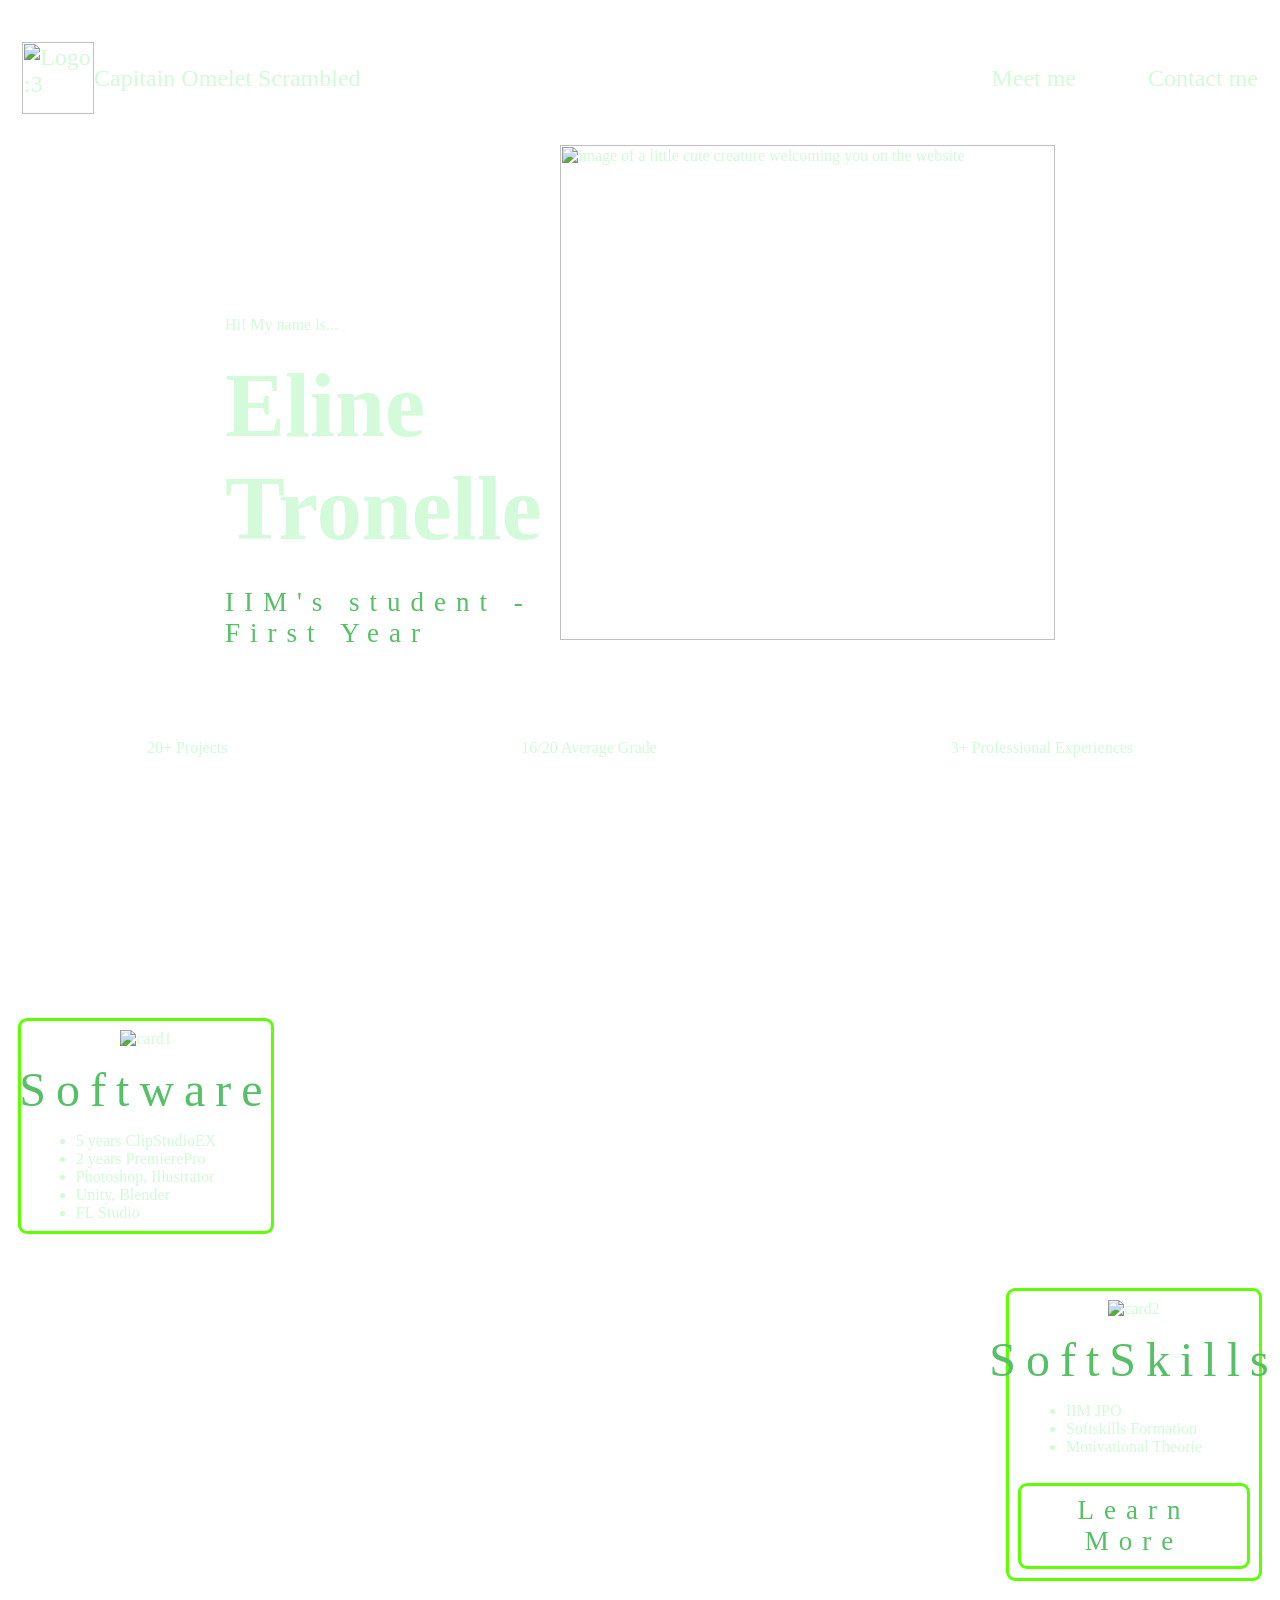
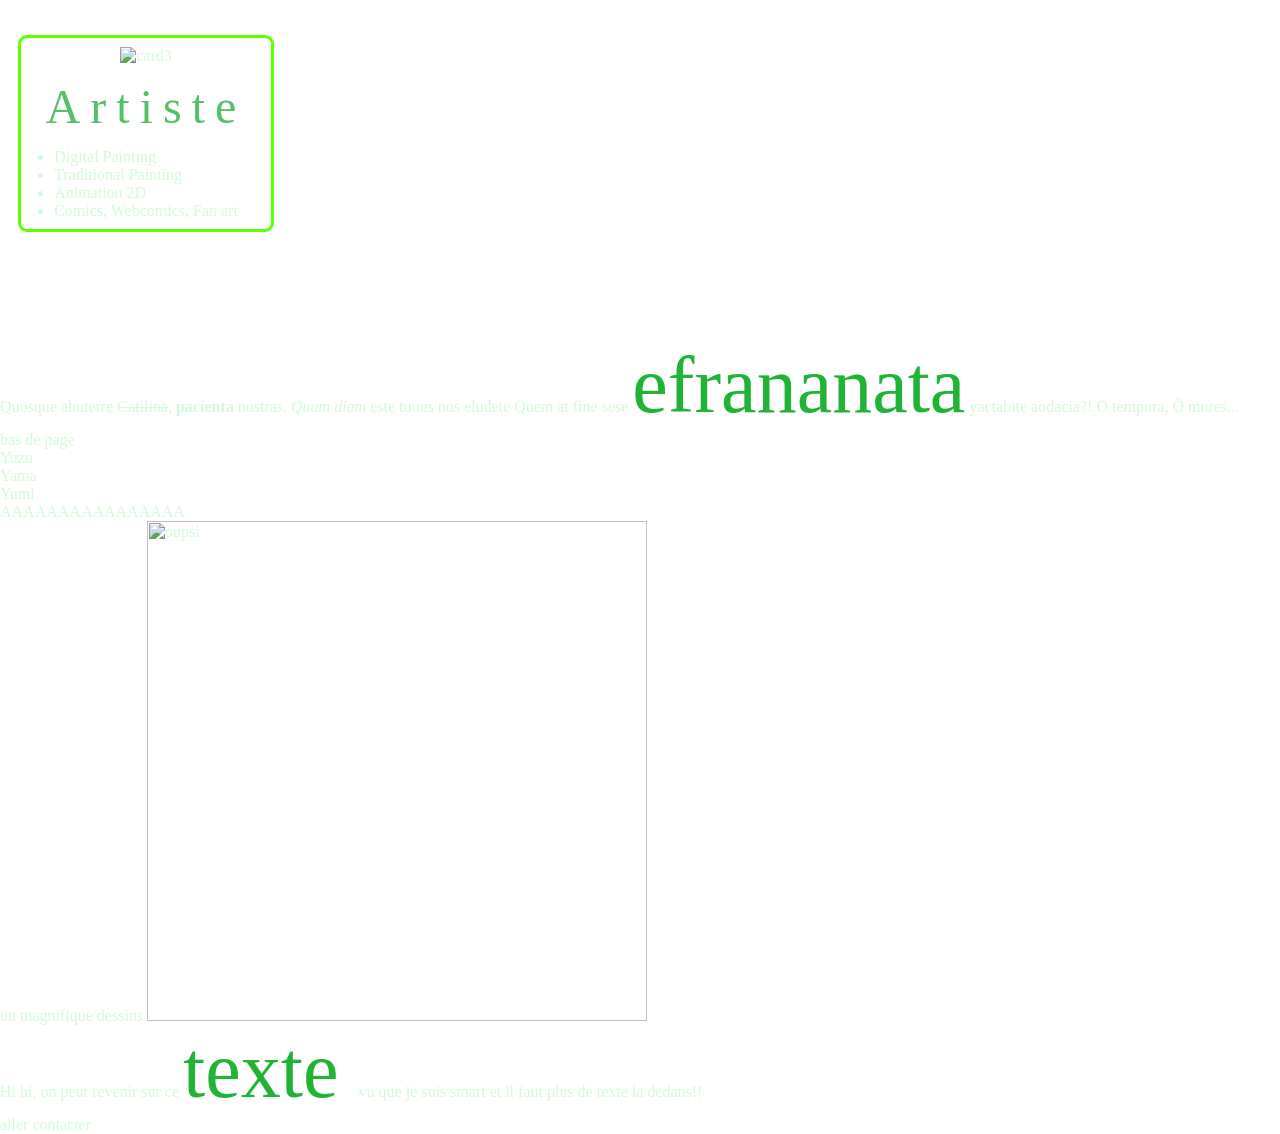
==== index.html @ b59a61ec "Add files via upload end of journey :D" ====
<!-- Site internet portfolio de moi, Scrambled Arle tronelle 
 Ester egg bonhomme!
 Hellow toi qui lit sa XDXDXDXDXD


mettre en commentaire des sligne!! shift + alt + a
-->
 
<html>
    <!DOCTYPE html>
    <html lang="en">
<!-- On ecrite les meta donné dans head! -->
    <head>   
        <meta charset="UTF-8">
        <meta name="viewport" content="width=device-width, initial-scale=1.0">
        <title>Meet me - Eline Tronelle's CV </title>
        <link rel="stylesheet" href="style.css">
        
    </head>


    <body>
        <header>

            <section class="haut-page">
                <div class="presentation">
                    <img id="logo-pitu"  src="image/yuzu-yupitu-face.png"  title="Presented by Yuzu" alt="Logo :3">
                    <p>Capitain Omelet Scrambled</p>
                </div>

                <nav class="navbar">
                    <a href="index.html"  class="rainbow">Meet me</a>
                    <a href="contact.html"  class="rainbow">Contact me</a>
                </nav>
            </section>

            <section class="milieux-page">
                <div class="maintitle">
                    <p>Hi! My name is...</p>
                    <h1>Eline <br>Tronelle</h1>
                    <p class="sous-titre espace">IIM's student - First Year</p>
                </div>
                
                <img id="presentation-yuzu" src="image/yuzu_uno.png" alt="image of a little cute creature welcoming you on the website">
            </section>

            <div class="subtitle">
                <p class="rainbow">20+ Projects</p>
                <p class="rainbow">16/20 Average Grade</p>
                <p class="rainbow">3+ Professional Experiences</p>
            </div>


        </header>


        <section class="cards-container">

            <div class="card rainbow-border border-green background-white" id="card1">
                <img class="logo"  src="image/yuzu_dos.png" alt="card1">
                <p class="sous-titre-card espace">Software</p>
                <ul>
                    <li>5 years ClipStudioEX</li>
                    <li>2 years PremierePro</li>
                    <li>Photoshop, Illustrator</li>
                    <li>Unity, Blender</li>
                    <li>FL Studio</li>
                </ul>
            </div>

            <div class="card rainbow-border border-green background-white" id="card2">
                <img class="logo"  src="image/yuzu_cuatro.png" alt="card2">
                <p class="sous-titre-card espace">SoftSkills</p>
                <ul>
                    <li>IIM JPO</li>
                    <li>Softskills Formation</li>
                    <li>Motivational Theorie</li>
                </ul>
                <button class="sous-titre espace border-green butn-learn"> 
                    Learn More 
                </button>
            </div>

            <div class="card rainbow-border border-green background-white" id="card3">
                <img class="logo"  src="image/yuzu_tres.png" alt="card3">
                <p class="sous-titre-card espace">Artiste</p>
                <ul>
                    <li>Digital Painting</li>
                    <li>Traditional Painting</li>
                    <li>Animation 2D</li>
                    <li>Comics, Webcomics, Fan art</li>
                </ul>
            </div>

        </section>











            <p>
                Quosque abuterre <s>Catilina</s>, <strong>pacienta</strong> nostras. <em>Quam diam</em> este tuous nos eludete
                Quem at fine sese <span class="vert_text">efrananata</span> yactabite aodacia?! O tempora, Ô mores...
            </p>

            <a href="#texte"> bas de page</a>

            <ul>
                <li>Yuzu</li>
                <li>Yama</li>
                <li>Yumi</li>
            </ul>
        </div>

        <a href="https://www.youtube.com/@yuzu_uwu">AAAAAAAAAAAAAAAA</a>
        </br>
        <a href="https://www.youtube.com/watch?v=EFbRXy0DWAs" target="_blank">un magnifique dessins</a>


        <img src="image/yamongus.png" width="500" title="C MOI QUI L'AI FAIT!!" alt="oupsi">

        <p id="texte">
            Hi hi, on peut revenir sur ce <span class="vert_text"> texte </span> vu que je suis smart et il faut plus de texte la dedans!!
        </p>


        <a href="contact.html" target="_blank"> aller contacter</a>

    </body>

</html>
---- style.css ----
/* General balise  */
*{
    box-sizing: border-box;
    margin: 0;
    padding: 0;
    font-family: cursive ;
    color: rgb(211, 250, 217) ;
    transition: 0.2s;

}

form{
    display: flex;
    flex-direction: column;
    align-items: center;
    margin-bottom: 200px;
    gap : 1em;
}

li{
    text-decoration: none;
}

a{
    text-decoration: none;
}

h1{
    font-size: 10vh;
    text-align: left;
    margin-top: 20px;
}


body{
    background-image: url("image/background_galaxy.png") ;
    background-repeat : no-repeat;
    background-size: 100%;
}

button{
    background-color: transparent;
    padding: 1vh;
}

/* HTML Page */
    /* HEADER // PREMIERE PARTIE */

header{
    height:  100vh;
    /* filter: grayscale(100%); */
}

.haut-page {
    display: flex;
    align-items: center ;
    justify-content: space-between;
    padding-top: 20px;
    font-size: 24px;
    margin : 10px;
    

}

.presentation{
    position: inherit;
    display: flex;
    align-items: center;
    left: 20px ;
    padding: 0.5em;
}

.navbar{
    display: flex;
    right: 0;
    padding: 0.5em;
    gap: 3em;
}    

#logo-pitu{
    width: 8vh;
}

.milieux-page{
    display: flex;
    align-items: center;
    justify-content: space-between;

}

.maintitle{
    margin-top: 20vh;
    margin-left: 25vh;
}

.subtitle{
    display: flex;
    justify-content: space-around;
    margin-top: 10vh;

}


#presentation-yuzu{
    width: 55vh;
    margin-right: 25vh;
    animation: zoomInZoomOut 6s infinite;   
}

.animationLinear{
    animation-timing-function : linear;
}

#presentation-yuzu:hover{
    transform: scale(1.1);
}

/*BODY // DEUXIEME PARTIE */

.card{
    margin : 2vh;
    padding: 1vh;
    width: 20%;
    display: flex;
    flex-direction: column ;
    align-items: center;
}

.cards-container{
    display: flex;
    flex-direction: column;
    margin-bottom: 10vh;
    margin-top: 10vh;
    gap: 2vh;
}

.sous-titre-card{
    margin-top: 0.3em;
    font-size: 3em;
    color: rgb(85, 192, 101);
    margin-bottom: 0.3em;
}

.logo{
    max-width: 100%;
    max-height: 100%;
    border: none;
    padding: none;
    margin: none;

}


#card1, #card3{
    position: left ;

}

#card2{
    align-self: flex-end;
}
/* CLASS GENERIQUE*/

.espace{
letter-spacing: 10px;

}

.sous-titre{
    margin-top: 1em;
    font-size: 3vh;
    color: rgb(85, 192, 101);
}

.background-white{
    background-color: rgba(255, 255, 255, 0.3);
}

.border-green{
    border: 3px solid rgb(94, 255, 0);
    border-radius : 1vh;
}

.text-blue p{
    color: brown;
}

.text-yellow{
    color: yellowgreen;
}


.vert_text{
    color: rgb(32, 179, 54);
    font-size: 80px;

}

/* on peut faire double class preciser le css en metan un point netrele nom des deux classe
avec un espace on dit ce qui est class text-blue, que les paragraphe. */




.error {
    font-size: 50px;
    color: red;
    
}

.invis {
    /*visibility: hidden;*/ /* peu pratique car il est considérer comme un object alors que pas visible */
    display: none;
}

/*ANIMATION BASIQUE*/

@keyframes wheelHueColor {
    from, to  { color: rgb(211, 250, 217); }
    1%       { color: hsl(324, 58%, 64%); }
    10%      { color: hsl(0, 57%, 61%); }
    20%      { color: hsl(36, 66%, 57%); }
    30%      { color: hsl(72, 44%, 57%); }
    40%      { color: hsl(108, 51%, 54%); }
    50%      { color: hsl(144, 53%, 51%); }
    60%      { color: hsl(180, 75%, 35%); }
    70%      { color: hsl(216, 58%, 57%); }
    80%      { color: hsl(252, 59%, 61%); }
    90%      { color: hsl(288, 54%, 58%); }
}

.rainbow:hover {
    transform: scale(1.2);
    animation: wheelHueColor 20s infinite;
}

@keyframes wheelHueColorBorder {
    from, to  { border-color: rgb(94, 255, 0); }
    5%       { border-color: hsl(324, 58%, 64%); }
    10%      { border-color: hsl(0, 57%, 61%); }
    20%      { border-color: hsl(36, 66%, 57%); }
    30%      { border-color: hsl(72, 44%, 57%); }
    40%      { border-color: hsl(108, 51%, 54%); }
    50%      { border-color: hsl(144, 53%, 51%); }
    60%      { border-color: hsl(180, 75%, 35%); }
    70%      { border-color: hsl(216, 58%, 57%); }
    80%      { border-color: hsl(252, 59%, 61%); }
    90%      { border-color: hsl(288, 54%, 58%); }
}

.rainbow-border:hover {
    transform: scale(1.1);
    animation: wheelHueColorBorder 20s infinite;
}

@keyframes moveDodge {
  0% { transform: translateX(0); }
  25% { transform: translateX(100px); }
  50% { transform: translateX(-100px); }
  100% { transform: translateX(0); }
}


@keyframes spinRoundRound {
  100% {
    transform: rotate(360deg);
  }
}

@keyframes zoomInZoomOut {
    0%{transform: scale(1) ;}
    50%{transform: scale(1.15);}
    100%{transform: scale(1) ;}
}
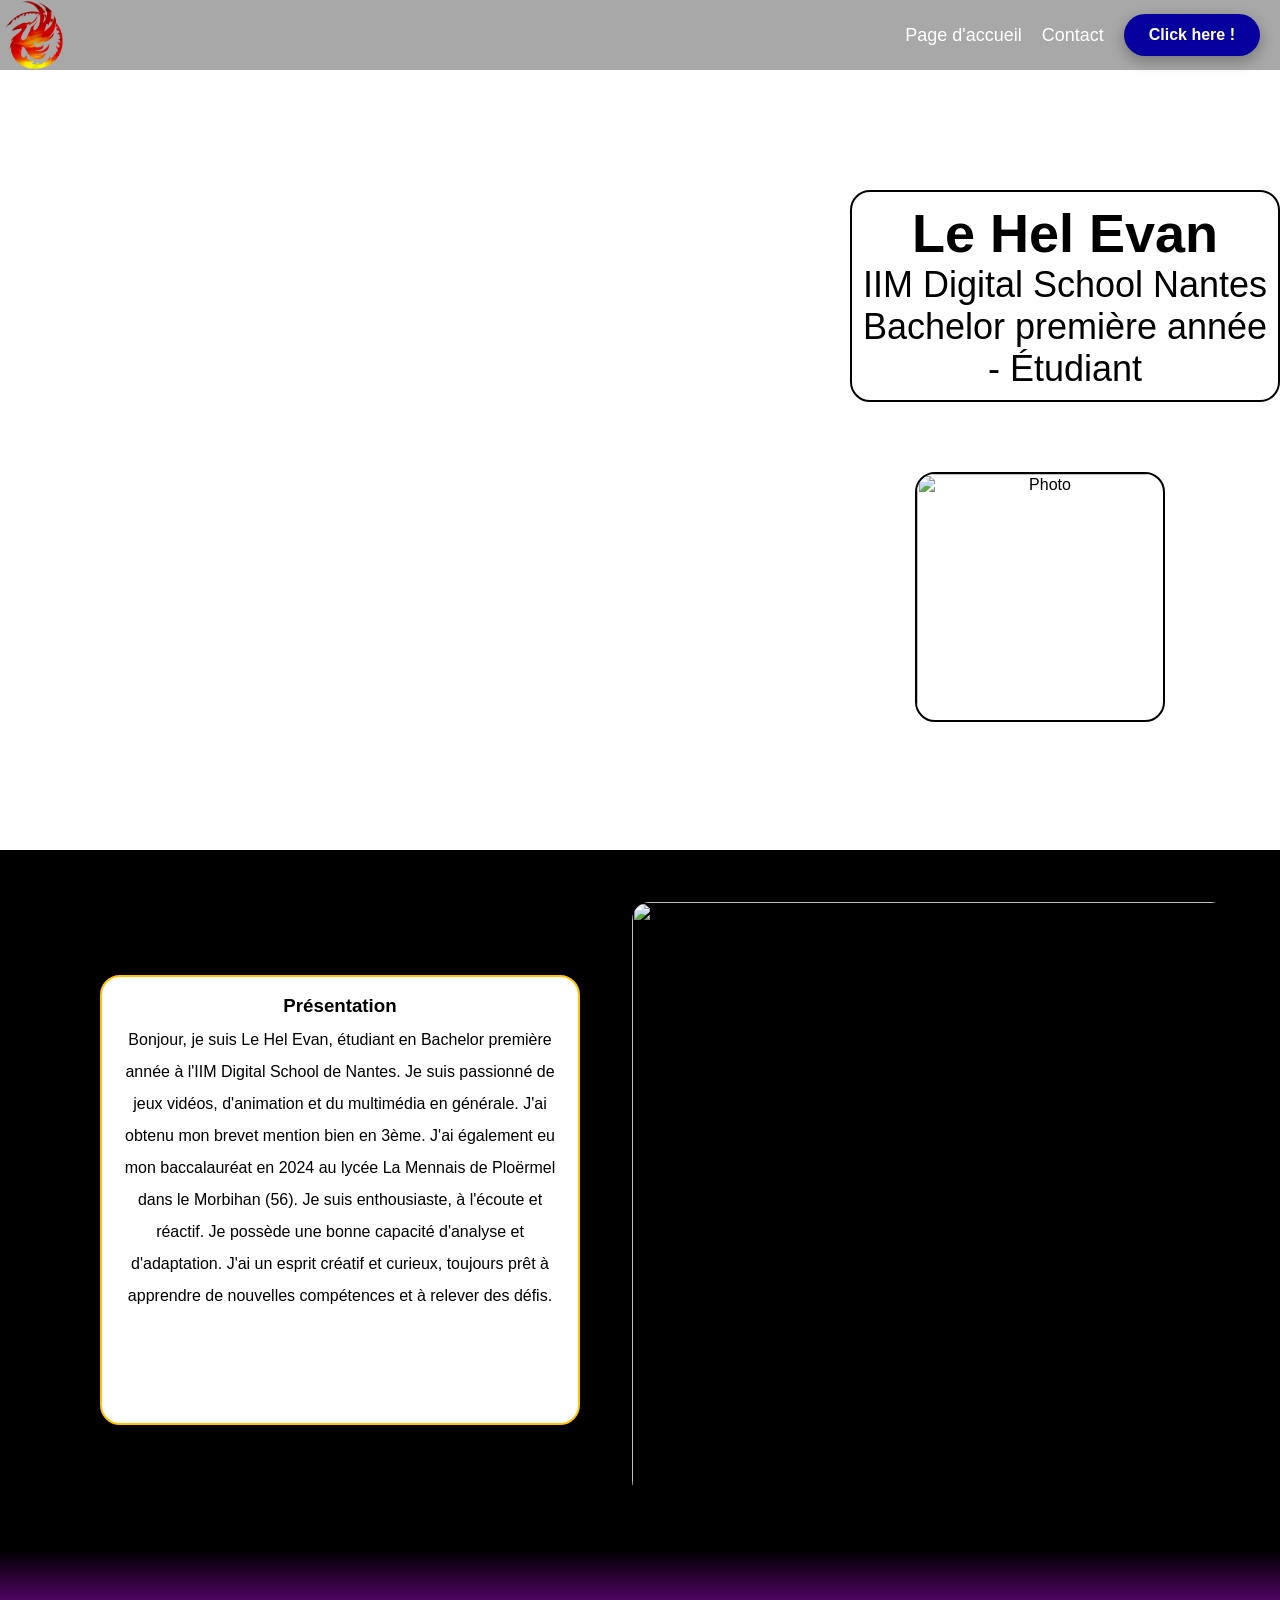
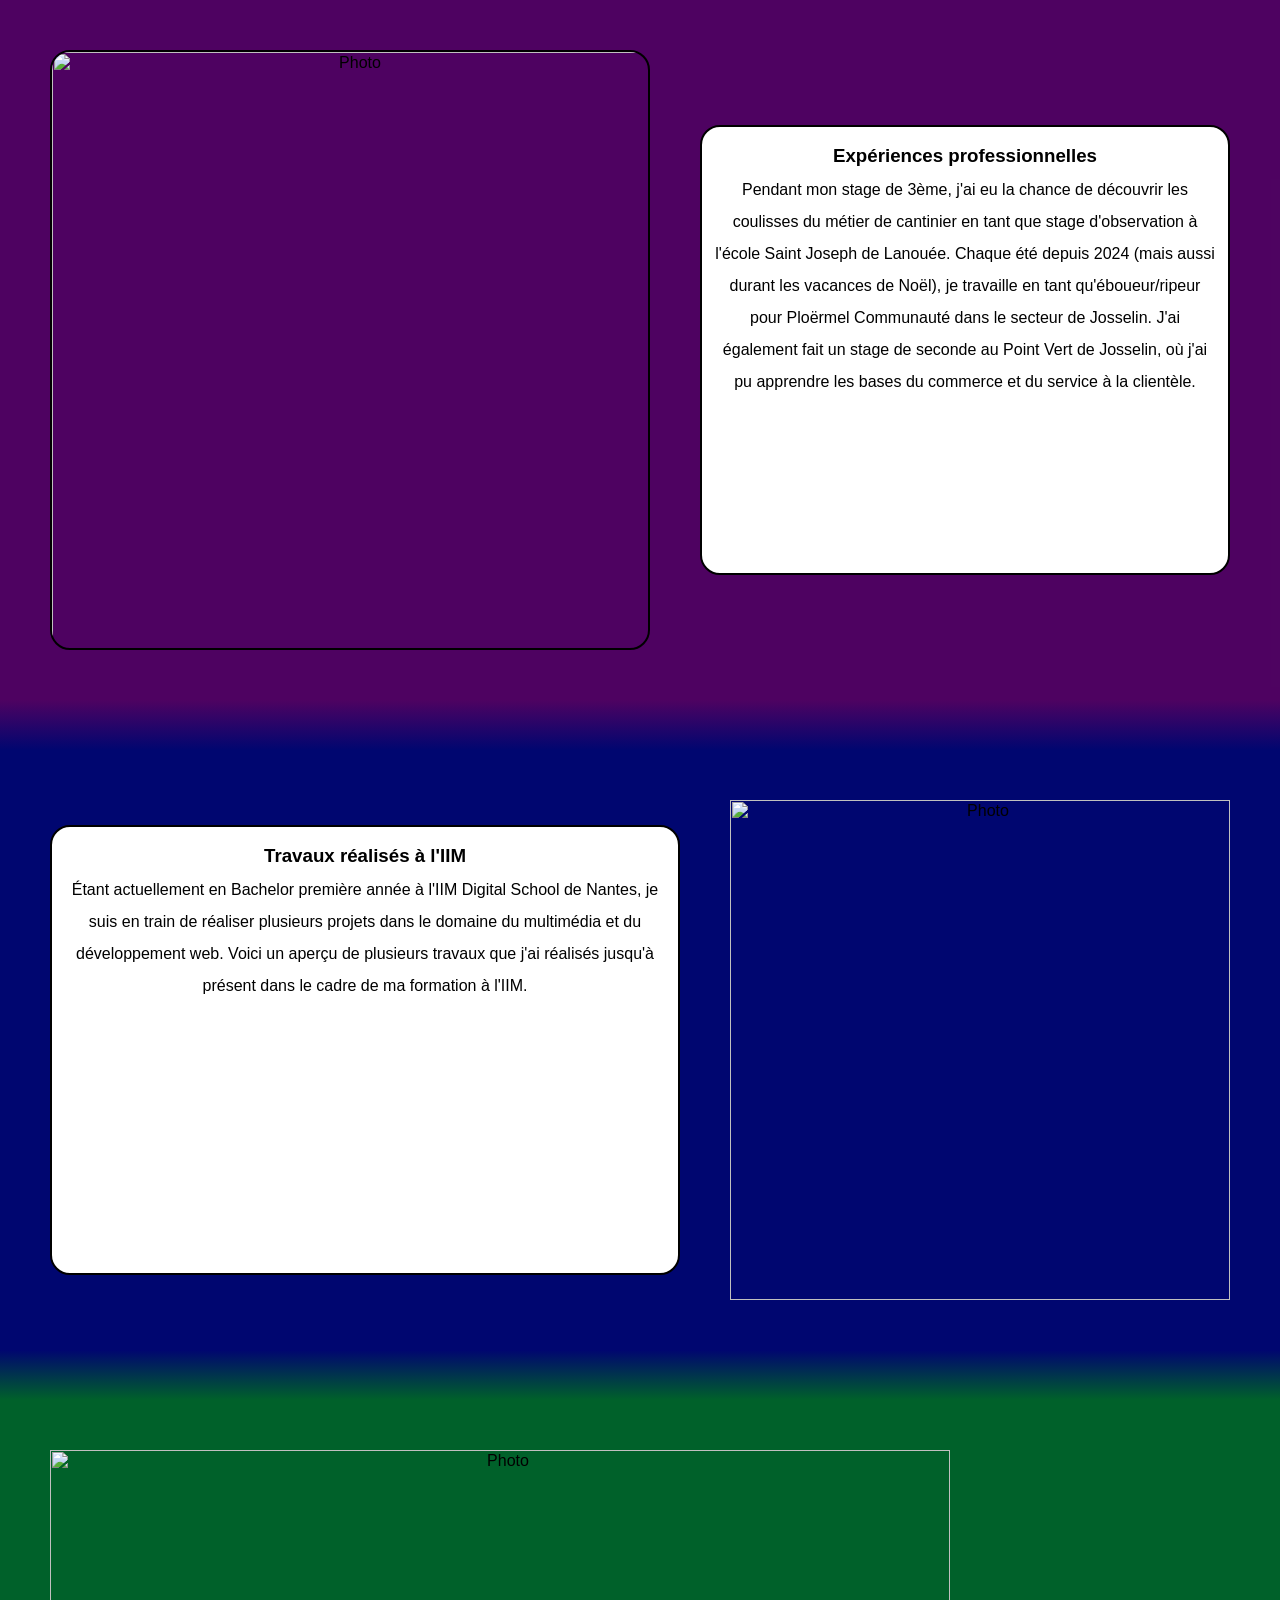
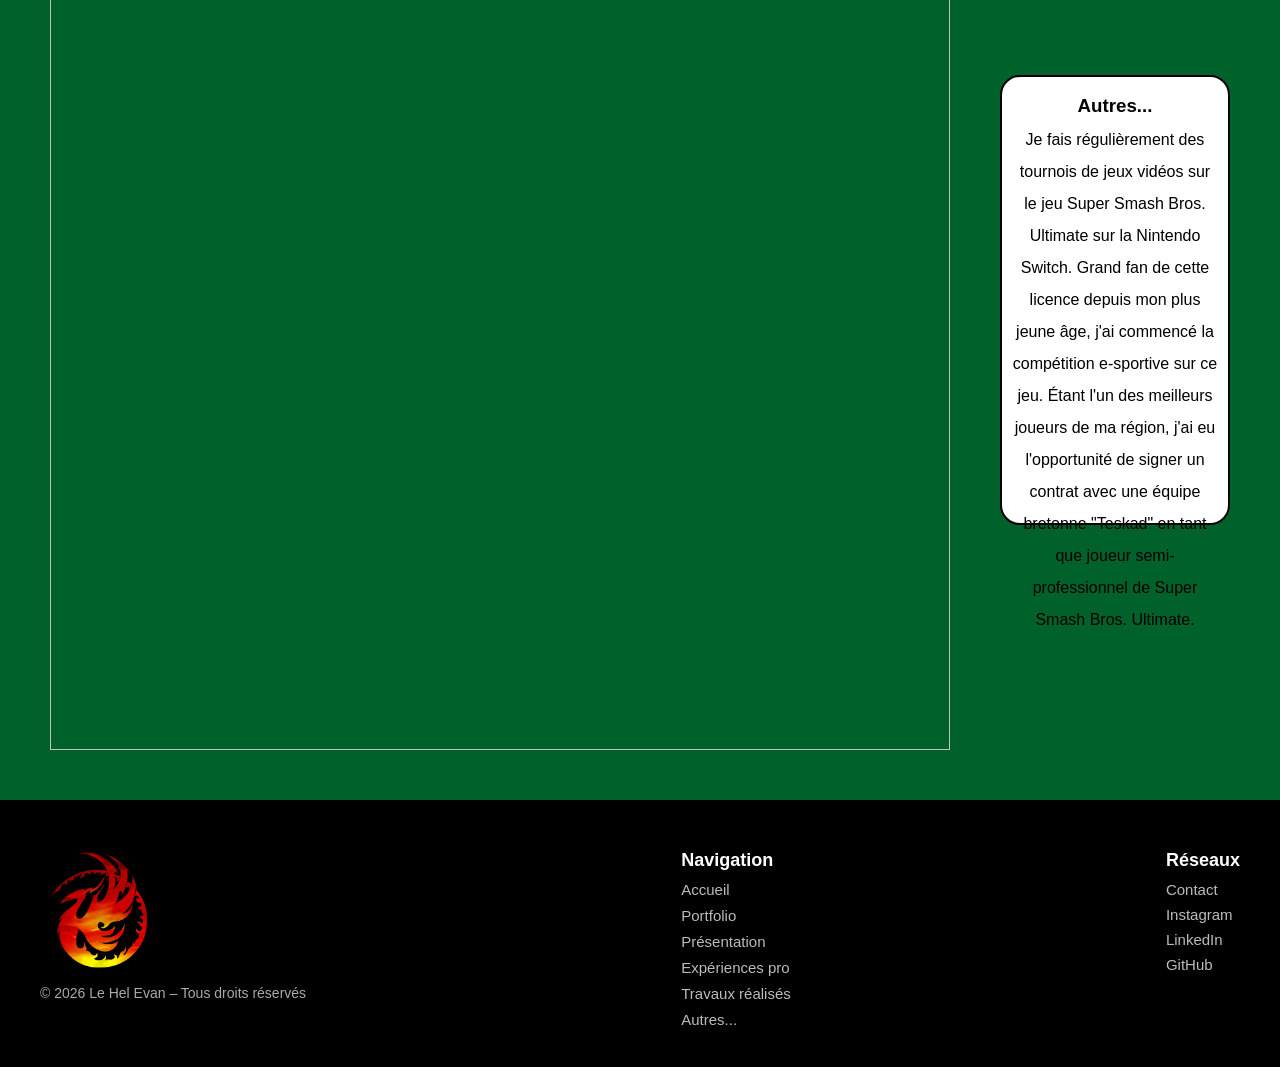
==== commit cb4f74bf: "Add files via upload" ====
--- a/index.html
+++ b/index.html
@@ -1,138 +1,154 @@
-<!-- Site internet portfolio de moi, Scrambled Arle tronelle 
- Ester egg bonhomme!
- Hellow toi qui lit sa XDXDXDXDXD
-
-
-mettre en commentaire des sligne!! shift + alt + a
--->
- 
-<html>
-    <!DOCTYPE html>
-    <html lang="en">
-<!-- On ecrite les meta donné dans head! -->
-    <head>   
+</body>
+</html>
+<!doctype html>
+    <html lang="fr">
+    <head>
         <meta charset="UTF-8">
         <meta name="viewport" content="width=device-width, initial-scale=1.0">
-        <title>Meet me - Eline Tronelle's CV </title>
+        <title>Portfolio</title>
         <link rel="stylesheet" href="style.css">
-        
     </head>
 
+<body>
+    <header>
+        <div class="top-bar">
+            <img class="logo" src="photo/Free-Logos-PNG.png" alt="Logo">
+            <nav class="navbar">
+             <a href="index.html">Page d'accueil</a>
+                <a href="contact.html">Contact</a>
+            <button id="playBtn">Click here !</button>
+                    <audio id="music">
+                        <source src="deltarune-rouxls-shop-theme.mp3" type="audio/mp3">
+                    </audio>
+            </nav>
+        <script src="main2.js" defer></script>
+        </div>
+    </header>
 
-    <body>
-        <header>
+    <section id="premiere-partie" class="premiere-partie">
+        <div class="main-title">
 
-            <section class="haut-page">
-                <div class="presentation">
-                    <img id="logo-pitu"  src="image/yuzu-yupitu-face.png"  title="Presented by Yuzu" alt="Logo :3">
-                    <p>Capitain Omelet Scrambled</p>
-                </div>
+            <h1>Le Hel Evan</h1>
+            <p>IIM Digital School Nantes</p>
+            <p>Bachelor première année - Étudiant</p>
+        </div>
+        <div>
+            <img class="photo1"  src="photo/sogeking le vrai.png" alt="Photo">
 
-                <nav class="navbar">
-                    <a href="index.html"  class="rainbow">Meet me</a>
-                    <a href="contact.html"  class="rainbow">Contact me</a>
-                </nav>
-            </section>
+    </section>
 
-            <section class="milieux-page">
-                <div class="maintitle">
-                    <p>Hi! My name is...</p>
-                    <h1>Eline <br>Tronelle</h1>
-                    <p class="sous-titre espace">IIM's student - First Year</p>
-                </div>
-                
-                <img id="presentation-yuzu" src="image/yuzu_uno.png" alt="image of a little cute creature welcoming you on the website">
-            </section>
+    <section id="deuxieme-partie" class="deuxieme-partie">
 
-            <div class="subtitle">
-                <p class="rainbow">20+ Projects</p>
-                <p class="rainbow">16/20 Average Grade</p>
-                <p class="rainbow">3+ Professional Experiences</p>
-            </div>
+        <div class="bloc2">
+            <h3>
+                Présentation
+            </h3>
 
-
-        </header>
-
-
-        <section class="cards-container">
-
-            <div class="card rainbow-border border-green background-white" id="card1">
-                <img class="logo"  src="image/yuzu_dos.png" alt="card1">
-                <p class="sous-titre-card espace">Software</p>
-                <ul>
-                    <li>5 years ClipStudioEX</li>
-                    <li>2 years PremierePro</li>
-                    <li>Photoshop, Illustrator</li>
-                    <li>Unity, Blender</li>
-                    <li>FL Studio</li>
-                </ul>
-            </div>
-
-            <div class="card rainbow-border border-green background-white" id="card2">
-                <img class="logo"  src="image/yuzu_cuatro.png" alt="card2">
-                <p class="sous-titre-card espace">SoftSkills</p>
-                <ul>
-                    <li>IIM JPO</li>
-                    <li>Softskills Formation</li>
-                    <li>Motivational Theorie</li>
-                </ul>
-                <button class="sous-titre espace border-green butn-learn"> 
-                    Learn More 
-                </button>
-            </div>
-
-            <div class="card rainbow-border border-green background-white" id="card3">
-                <img class="logo"  src="image/yuzu_tres.png" alt="card3">
-                <p class="sous-titre-card espace">Artiste</p>
-                <ul>
-                    <li>Digital Painting</li>
-                    <li>Traditional Painting</li>
-                    <li>Animation 2D</li>
-                    <li>Comics, Webcomics, Fan art</li>
-                </ul>
-            </div>
-
-        </section>
-
-
-
-
-
-
-
-
-
-
-
-            <p>
-                Quosque abuterre <s>Catilina</s>, <strong>pacienta</strong> nostras. <em>Quam diam</em> este tuous nos eludete
-                Quem at fine sese <span class="vert_text">efrananata</span> yactabite aodacia?! O tempora, Ô mores...
+            <p>Bonjour, je suis Le Hel Evan, étudiant en Bachelor première année à l'IIM Digital School de Nantes. Je suis passionné de jeux vidéos, d'animation et du multimédia en générale.
+                J'ai obtenu mon brevet mention bien en 3ème. J'ai également eu mon baccalauréat en 2024 au lycée La Mennais de Ploërmel dans le Morbihan (56). Je suis enthousiaste, à l'écoute et réactif.
+                Je possède une bonne capacité d'analyse et d'adaptation. J'ai un esprit créatif et curieux, toujours prêt à apprendre de nouvelles compétences et à relever des défis.
             </p>
 
-            <a href="#texte"> bas de page</a>
+        </div>
+        <div>
+            <img class="photo2"  src="photo/moi-qui-explique-a-adles-des-trucs-parce-que-je-viens-de-le-3-0.jpg" alt="Photo">
 
-            <ul>
-                <li>Yuzu</li>
-                <li>Yama</li>
-                <li>Yumi</li>
-            </ul>
+        </div>
+        
+    </section>
+
+    <div class="transition transition-2"></div>
+
+    <section id="troisieme-partie" class="troisieme-partie">
+        <div>
+            <img class="photo3"  src="photo/ripeur-éboueur.png" alt="Photo">
         </div>
 
-        <a href="https://www.youtube.com/@yuzu_uwu">AAAAAAAAAAAAAAAA</a>
-        </br>
-        <a href="https://www.youtube.com/watch?v=EFbRXy0DWAs" target="_blank">un magnifique dessins</a>
+        <div class="bloc3">
+            <h3>
+                Expériences professionnelles
+            </h3>
 
+            <p>Pendant mon stage de 3ème, j'ai eu la chance de découvrir les coulisses du métier de cantinier en tant que stage d'observation à l'école Saint Joseph de Lanouée. Chaque été depuis 2024 (mais aussi durant les vacances de Noël), je travaille en tant qu'éboueur/ripeur pour Ploërmel Communauté dans le secteur de Josselin.
+                J'ai également fait un stage de seconde au Point Vert de Josselin, où j'ai pu apprendre les bases du commerce et du service à la clientèle.
+            </p>
+        </div>
+        
+    </section>
 
-        <img src="image/yamongus.png" width="500" title="C MOI QUI L'AI FAIT!!" alt="oupsi">
+    <div class="transition transition-3"></div>
 
-        <p id="texte">
-            Hi hi, on peut revenir sur ce <span class="vert_text"> texte </span> vu que je suis smart et il faut plus de texte la dedans!!
-        </p>
+    <section id="quatrieme-partie" class="quatrieme-partie">
 
+        <div class="bloc4">
+            <h3>
+                Travaux réalisés à l'IIM
+            </h3>
 
-        <a href="contact.html" target="_blank"> aller contacter</a>
+            <p>Étant actuellement en Bachelor première année à l'IIM Digital School de Nantes, je suis en train de réaliser plusieurs projets dans le domaine du multimédia et du développement web.
+                Voici un aperçu de plusieurs travaux que j'ai réalisés jusqu'à présent dans le cadre de ma formation à l'IIM.
+            </p>
 
-    </body>
+        </div>
+        <div>
+            <img class="photo4"  src="photo/Travaux-iim.png" alt="Photo">
 
+        </div>
+
+    </section>
+
+    <div class="transition transition-4"></div>
+
+    <section id="cinquieme-partie" class="cinquieme-partie">
+        
+        <div>
+            <img class="photo5"  src="photo/Tournois-evian.png" alt="Photo">
+
+        </div>
+
+        <div class="bloc5">
+            <h3>
+                Autres...
+            </h3>
+
+            <p>Je fais régulièrement des tournois de jeux vidéos sur le jeu Super Smash Bros. Ultimate sur la Nintendo Switch.
+                Grand fan de cette licence depuis mon plus jeune âge, j'ai commencé la compétition e-sportive sur ce jeu. Étant l'un des meilleurs joueurs de ma région, j'ai eu l'opportunité de signer un contrat avec une équipe bretonne "Teskad" en tant que joueur semi-professionnel de Super Smash Bros. Ultimate.
+            </p>
+
+        </div>
+    </section>
+</body>
 </html>
 
+<footer class="site-footer">
+  <div class="footer-container">
+
+    <div class="footer-left">
+      <img src="photo/Free-Logos-PNG.png" alt="Logo" class="footer-logo">
+      <p>© 2026 Le Hel Evan – Tous droits réservés</p>
+    </div>
+
+    <div class="footer-center">
+      <h4>Navigation</h4>
+      <ul>
+        <li><a href="index.html">Accueil</a></li>
+        <li><a href="#premiere-partie">Portfolio</a></li>
+        <li><a href="#deuxieme-partie">Présentation</a></li>
+        <li><a href="#troisieme-partie">Expériences pro</a></li>
+        <li><a href="#quatrieme-partie">Travaux réalisés</a></li>
+        <li><a href="#cinquieme-partie">Autres...</a></li>
+      </ul>
+    </div>
+
+    <div class="footer-right">
+      <h4>Réseaux</h4>
+      <div class="reseaux-sociaux">
+        <a href="contact.html">Contact</a>
+        <a href="https://www.instagram.com/evian.lh?igsh=d3pybHh4MTRtbjNo&utm_source=qr" target="_blank">Instagram</a>
+        <a href="https://www.linkedin.com/in/evan-le-hel-1463993a4/" target="_blank">LinkedIn</a>
+        <a href="https://github.com/evanlehel56120-code" target="_blank">GitHub</a>
+      </div>
+    </div>
+
+  </div>
+</footer>
--- a/style.css
+++ b/style.css
@@ -1,274 +1,324 @@
-/* General balise  */
 *{
     box-sizing: border-box;
     margin: 0;
     padding: 0;
-    font-family: cursive ;
-    color: rgb(211, 250, 217) ;
-    transition: 0.2s;
-
-}
-
-form{
-    display: flex;
-    flex-direction: column;
-    align-items: center;
-    margin-bottom: 200px;
-    gap : 1em;
-}
-
-li{
+    font-family: 'Lucida Sans', 'Lucida Sans Regular', 'Lucida Grande', 'Lucida Sans Unicode', Geneva, Verdana, sans-serif;
+    transition: 0.2;
+}
+
+
+body {
+    background-image: url(photo/evian\ background.png);
+    background-repeat: no-repeat;
+    background-size: 100% auto;
+    color: white;
+}
+
+header {
+    height: auto;
+    background-color: rgba(0, 0, 0, 0.34);
+    color: thistle;
+}
+
+.logo {
+    width: auto;
+    height: 70px;
+}
+
+.top-bar {
+    display: flex;
+    align-items: center;
+    gap: 50vh;
+}
+
+.navbar {
+    display: flex;
+    gap: 20px;
+    align-items: center;
+    margin-left: auto;
+    margin-right: 20px;
+}
+.navbar a {
     text-decoration: none;
-}
-
-a{
-    text-decoration: none;
-}
-
-h1{
-    font-size: 10vh;
-    text-align: left;
-    margin-top: 20px;
-}
-
-
-body{
-    background-image: url("image/background_galaxy.png") ;
-    background-repeat : no-repeat;
-    background-size: 100%;
-}
-
-button{
-    background-color: transparent;
-    padding: 1vh;
-}
-
-/* HTML Page */
-    /* HEADER // PREMIERE PARTIE */
-
-header{
-    height:  100vh;
-    /* filter: grayscale(100%); */
-}
-
-.haut-page {
-    display: flex;
-    align-items: center ;
+    color: white;
+    font-size: 18px;
+}
+
+.premiere-partie{
+    height: 500px;
+    text-align: center;
+    padding-top: 100px;
+    color: black;
+    margin-top: 120px;
+}
+
+.photo1 {
+    width: 250px;
+    height: auto;
+    border: 2px solid black;
+    border-radius: 20px;
+    margin-left: 800px;
+    margin-top: 70px;
+}
+
+
+
+
+img {
+  width: 50px
+}
+
+
+.Oskour {
+    background-image: url("photo/phamphibia-city-at-night-sifnpttxvv8bvky1.png");
+}
+
+.formulaire {
+    background-image: url("photo/amphibia-city-at-night-sifnpttxvv8bvky1.png");
+}
+
+.main-form {
+    margin-top: 100px;
+    color: darkcyan;
+    margin-left: 50px;
+}
+
+.main-title {
+    font-size: 36px;
+    margin-top: -100px;
+    margin-left: 850px;
+    color: black;
+    width: fit-content;
+    border: 2px solid black;
+    border-radius: 20px;
+    padding: 10px;
+}
+
+.deuxieme-partie{
+    text-align: center;
+    background-color: rgb(0, 0, 0);
+    color: black;
+    gap : 50px;
+    display: flex;
+    align-items: center;
     justify-content: space-between;
-    padding-top: 20px;
-    font-size: 24px;
-    margin : 10px;
-    
-
-}
-
-.presentation{
-    position: inherit;
-    display: flex;
-    align-items: center;
-    left: 20px ;
-    padding: 0.5em;
-}
-
-.navbar{
-    display: flex;
-    right: 0;
-    padding: 0.5em;
-    gap: 3em;
-}    
-
-#logo-pitu{
-    width: 8vh;
-}
-
-.milieux-page{
+    padding : 50px;
+    margin-top: 160px;
+}
+
+.bloc2 {
+    width: 80vh;
+    height: 50vh;
+    border: 2px solid rgb(255, 196, 0);
+    border-radius: 20px;
+    background-color: rgba(255, 255, 255, 1);
+    padding: 10px;
+    margin-left: 50px;
+    font-size: medium;
+    line-height: 2;
+}
+
+
+.photo2 {
+    width: 600px;
+    height: auto;
+    border: 2px solid black;
+    border-radius: 20px;
+}
+
+.troisieme-partie{
+    text-align: center;
+    background-color: rgba(77, 1, 96, 0.993);
+    color: black;
+    gap : 50px;
     display: flex;
     align-items: center;
     justify-content: space-between;
-
-}
-
-.maintitle{
-    margin-top: 20vh;
-    margin-left: 25vh;
-}
-
-.subtitle{
-    display: flex;
-    justify-content: space-around;
-    margin-top: 10vh;
-
-}
-
-
-#presentation-yuzu{
-    width: 55vh;
-    margin-right: 25vh;
-    animation: zoomInZoomOut 6s infinite;   
-}
-
-.animationLinear{
-    animation-timing-function : linear;
-}
-
-#presentation-yuzu:hover{
-    transform: scale(1.1);
-}
-
-/*BODY // DEUXIEME PARTIE */
-
-.card{
-    margin : 2vh;
-    padding: 1vh;
-    width: 20%;
-    display: flex;
-    flex-direction: column ;
-    align-items: center;
-}
-
-.cards-container{
-    display: flex;
-    flex-direction: column;
-    margin-bottom: 10vh;
-    margin-top: 10vh;
-    gap: 2vh;
-}
-
-.sous-titre-card{
-    margin-top: 0.3em;
-    font-size: 3em;
-    color: rgb(85, 192, 101);
-    margin-bottom: 0.3em;
-}
-
-.logo{
-    max-width: 100%;
-    max-height: 100%;
-    border: none;
-    padding: none;
-    margin: none;
-
-}
-
-
-#card1, #card3{
-    position: left ;
-
-}
-
-#card2{
-    align-self: flex-end;
-}
-/* CLASS GENERIQUE*/
-
-.espace{
-letter-spacing: 10px;
-
-}
-
-.sous-titre{
-    margin-top: 1em;
-    font-size: 3vh;
-    color: rgb(85, 192, 101);
-}
-
-.background-white{
-    background-color: rgba(255, 255, 255, 0.3);
-}
-
-.border-green{
-    border: 3px solid rgb(94, 255, 0);
-    border-radius : 1vh;
-}
-
-.text-blue p{
-    color: brown;
-}
-
-.text-yellow{
-    color: yellowgreen;
-}
-
-
-.vert_text{
-    color: rgb(32, 179, 54);
-    font-size: 80px;
-
-}
-
-/* on peut faire double class preciser le css en metan un point netrele nom des deux classe
-avec un espace on dit ce qui est class text-blue, que les paragraphe. */
-
-
-
-
-.error {
-    font-size: 50px;
-    color: red;
-    
-}
-
-.invis {
-    /*visibility: hidden;*/ /* peu pratique car il est considérer comme un object alors que pas visible */
-    display: none;
-}
-
-/*ANIMATION BASIQUE*/
-
-@keyframes wheelHueColor {
-    from, to  { color: rgb(211, 250, 217); }
-    1%       { color: hsl(324, 58%, 64%); }
-    10%      { color: hsl(0, 57%, 61%); }
-    20%      { color: hsl(36, 66%, 57%); }
-    30%      { color: hsl(72, 44%, 57%); }
-    40%      { color: hsl(108, 51%, 54%); }
-    50%      { color: hsl(144, 53%, 51%); }
-    60%      { color: hsl(180, 75%, 35%); }
-    70%      { color: hsl(216, 58%, 57%); }
-    80%      { color: hsl(252, 59%, 61%); }
-    90%      { color: hsl(288, 54%, 58%); }
-}
-
-.rainbow:hover {
-    transform: scale(1.2);
-    animation: wheelHueColor 20s infinite;
-}
-
-@keyframes wheelHueColorBorder {
-    from, to  { border-color: rgb(94, 255, 0); }
-    5%       { border-color: hsl(324, 58%, 64%); }
-    10%      { border-color: hsl(0, 57%, 61%); }
-    20%      { border-color: hsl(36, 66%, 57%); }
-    30%      { border-color: hsl(72, 44%, 57%); }
-    40%      { border-color: hsl(108, 51%, 54%); }
-    50%      { border-color: hsl(144, 53%, 51%); }
-    60%      { border-color: hsl(180, 75%, 35%); }
-    70%      { border-color: hsl(216, 58%, 57%); }
-    80%      { border-color: hsl(252, 59%, 61%); }
-    90%      { border-color: hsl(288, 54%, 58%); }
-}
-
-.rainbow-border:hover {
-    transform: scale(1.1);
-    animation: wheelHueColorBorder 20s infinite;
-}
-
-@keyframes moveDodge {
-  0% { transform: translateX(0); }
-  25% { transform: translateX(100px); }
-  50% { transform: translateX(-100px); }
-  100% { transform: translateX(0); }
-}
-
-
-@keyframes spinRoundRound {
-  100% {
-    transform: rotate(360deg);
-  }
-}
-
-@keyframes zoomInZoomOut {
-    0%{transform: scale(1) ;}
-    50%{transform: scale(1.15);}
-    100%{transform: scale(1) ;}
+    padding : 50px;
+    margin-top: 0px;
+}
+
+.bloc3 {
+    width: 80vh;
+    height: 50vh;
+    border: 2px solid black;
+    border-radius: 20px;
+    background-color: rgba(255, 255, 255, 1);
+    padding: 10px;
+    line-height: 2;
+}
+
+.photo3 {
+    width: 600px;
+    height: auto;
+    border: 2px solid black;
+    border-radius: 20px;
+}
+
+.quatrieme-partie{
+    text-align: center;
+    background-color: rgb(0, 6, 112);
+    color: black;
+    gap : 50px;
+    display: flex;
+    align-items: center;
+    justify-content: space-between;
+    padding : 50px;
+    margin-top: 0px;
+}
+
+.bloc4 {
+    width: 80vh;
+    height: 50vh;
+    border: 2px solid black;
+    border-radius: 20px;
+    background-color: rgba(255, 255, 255, 1);
+    padding: 10px;
+    line-height: 2;
+}
+
+.photo4 {
+    width: 500px;
+    height: auto;
+}
+
+.cinquieme-partie{
+    text-align: center;
+    background-color: rgb(0, 97, 42);
+    color: black;
+    gap : 50px;
+    display: flex;
+    align-items: center;
+    justify-content: space-between;
+    padding : 50px;
+    margin-top: 0px;
+}
+
+.bloc5 {
+    width: 80vh;
+    height: 50vh;
+    border: 2px solid black;
+    border-radius: 20px;
+    background-color: rgba(255, 255, 255, 1);
+    padding: 10px;
+    line-height: 2;
+}
+
+.photo5 {
+    width: 900px;
+    height: auto;
+}
+
+.transition {
+    width: 100%;
+    height: 50px;
+}
+
+.transition-2 {
+  background: linear-gradient(to bottom, black, rgba(77, 1, 96, 0.993));
+}
+
+.transition-3 {
+  background: linear-gradient(to bottom, rgba(77, 1, 96, 0.993), rgb(0, 6, 112));
+}
+
+.transition-4 {
+  background: linear-gradient(to bottom, rgb(0, 6, 112), rgb(0, 97, 42));
+}
+
+.site-footer {
+  background-color: #000;
+  color: #ddd;
+  padding: 50px 20px 30px;
+  margin-top: 0px;
+}
+
+.footer-container {
+  max-width: 1200px;
+  margin: 0 auto;
+  display: flex;
+  justify-content: space-between;
+  align-items: flex-start;
+  flex-wrap: wrap;
+  gap: 40px;
+}
+
+.footer-left {
+  max-width: 300px;
+}
+
+.footer-logo {
+  width: 120px;
+  margin-bottom: 15px;
+}
+
+.footer-left p {
+  font-size: 14px;
+  color: #aaa;
+}
+
+.footer-center h4,
+.footer-right h4 {
+  margin-bottom: 10px;
+  font-size: 18px;
+  color: #fff;
+}
+
+.footer-center ul {
+  list-style: none;
+  padding: 0;
+}
+
+.footer-center li {
+  margin-bottom: 8px;
+}
+
+.footer-center a,
+.footer-right a {
+  color: #bbb;
+  text-decoration: none;
+  font-size: 15px;
+}
+
+.footer-center a:hover,
+.footer-right a:hover {
+  color: #fff;
+}
+
+.reseaux-sociaux {
+  display: flex;
+  flex-direction: column;
+  gap: 8px;
+}
+
+html {
+  scroll-behavior: smooth;
+}
+
+body::-webkit-scrollbar {
+  width: 10px;
+}
+
+body::-webkit-scrollbar-thumb {
+  background-color: rgba(100, 100, 100, 0.5);
+  border-radius: 5px;
+}
+
+body::-webkit-scrollbar-track {
+  background-color: rgba(200, 200, 200, 0.2);
+}
+
+#playBtn {
+    background-color: #08009e;
+    color: white;
+    border: black;
+    padding: 12px 25px;
+    border-radius: 30px;
+    font-size: 16px;
+    font-weight: bold;
+    cursor: pointer;
+    display: flex;
+    align-items: center;
+    gap: 10px;
+    box-shadow: 0 5px 15px rgba(0,0,0,0.3);
 }
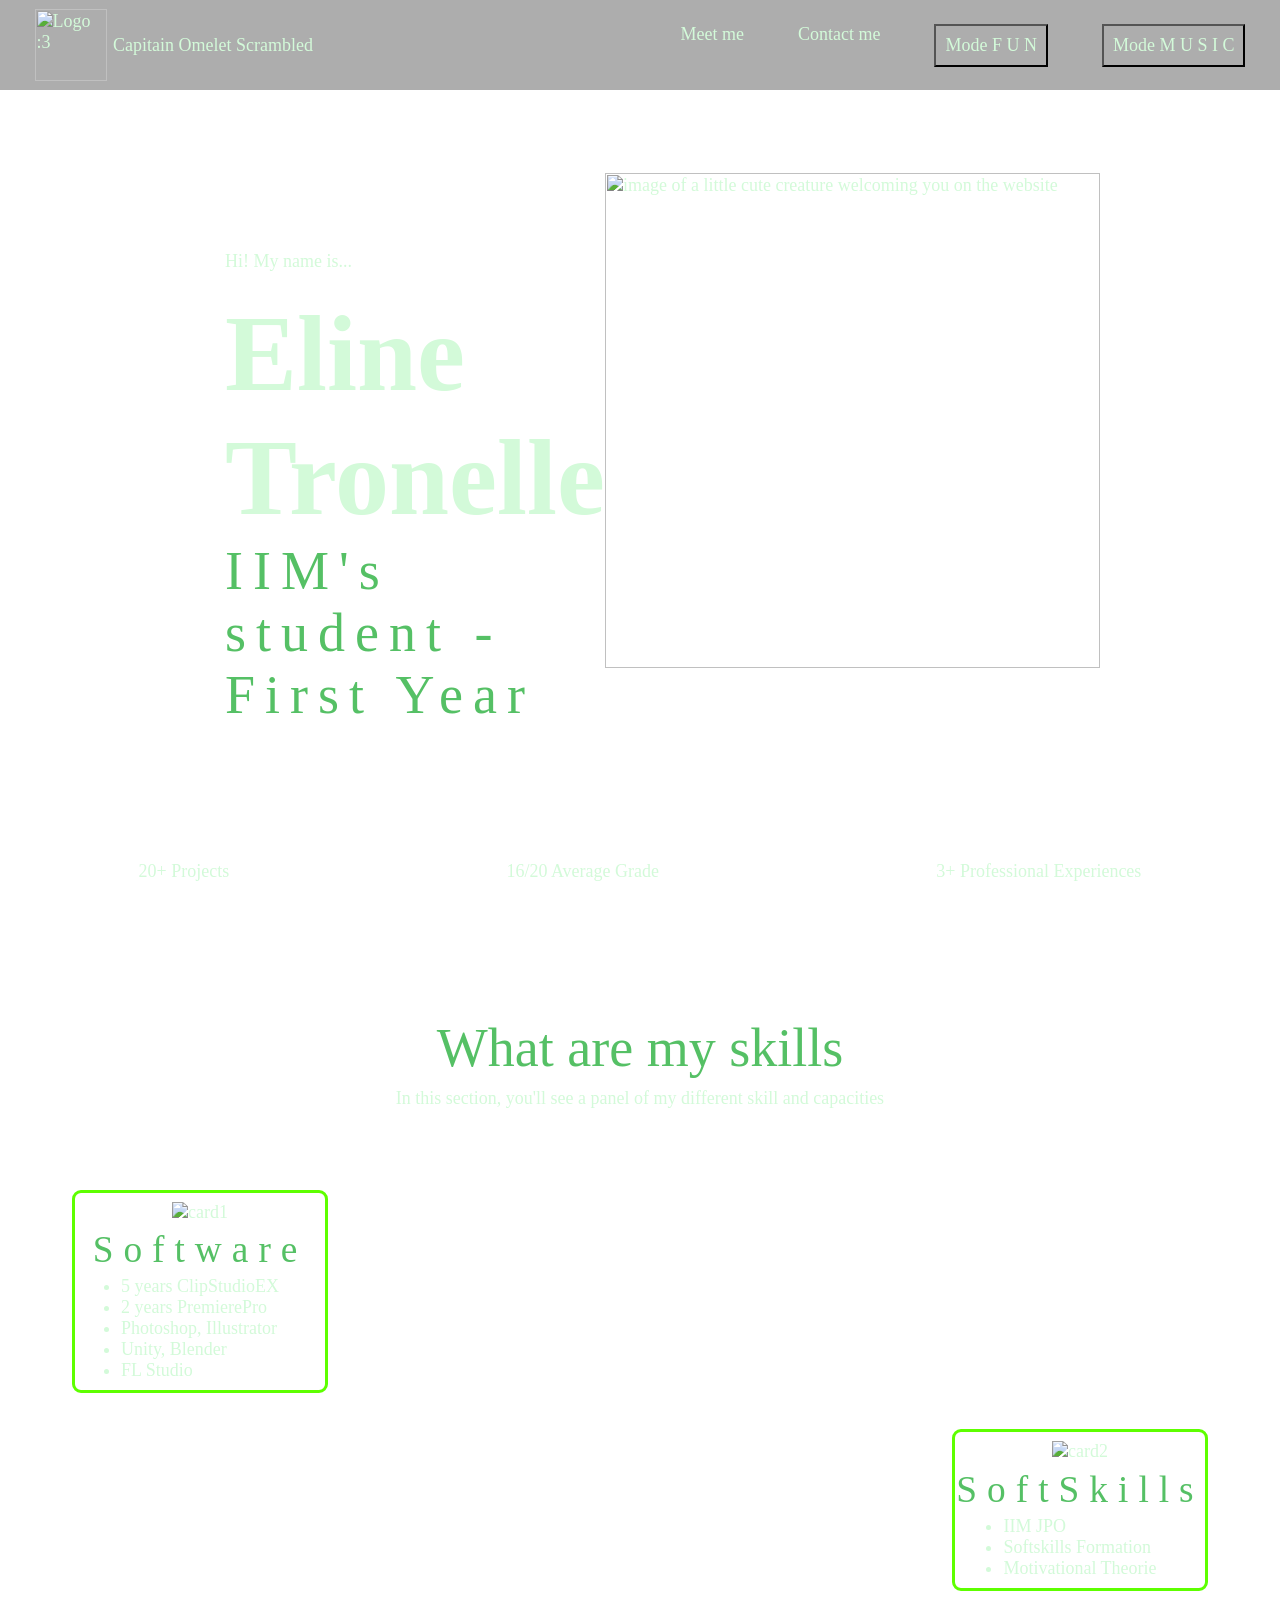
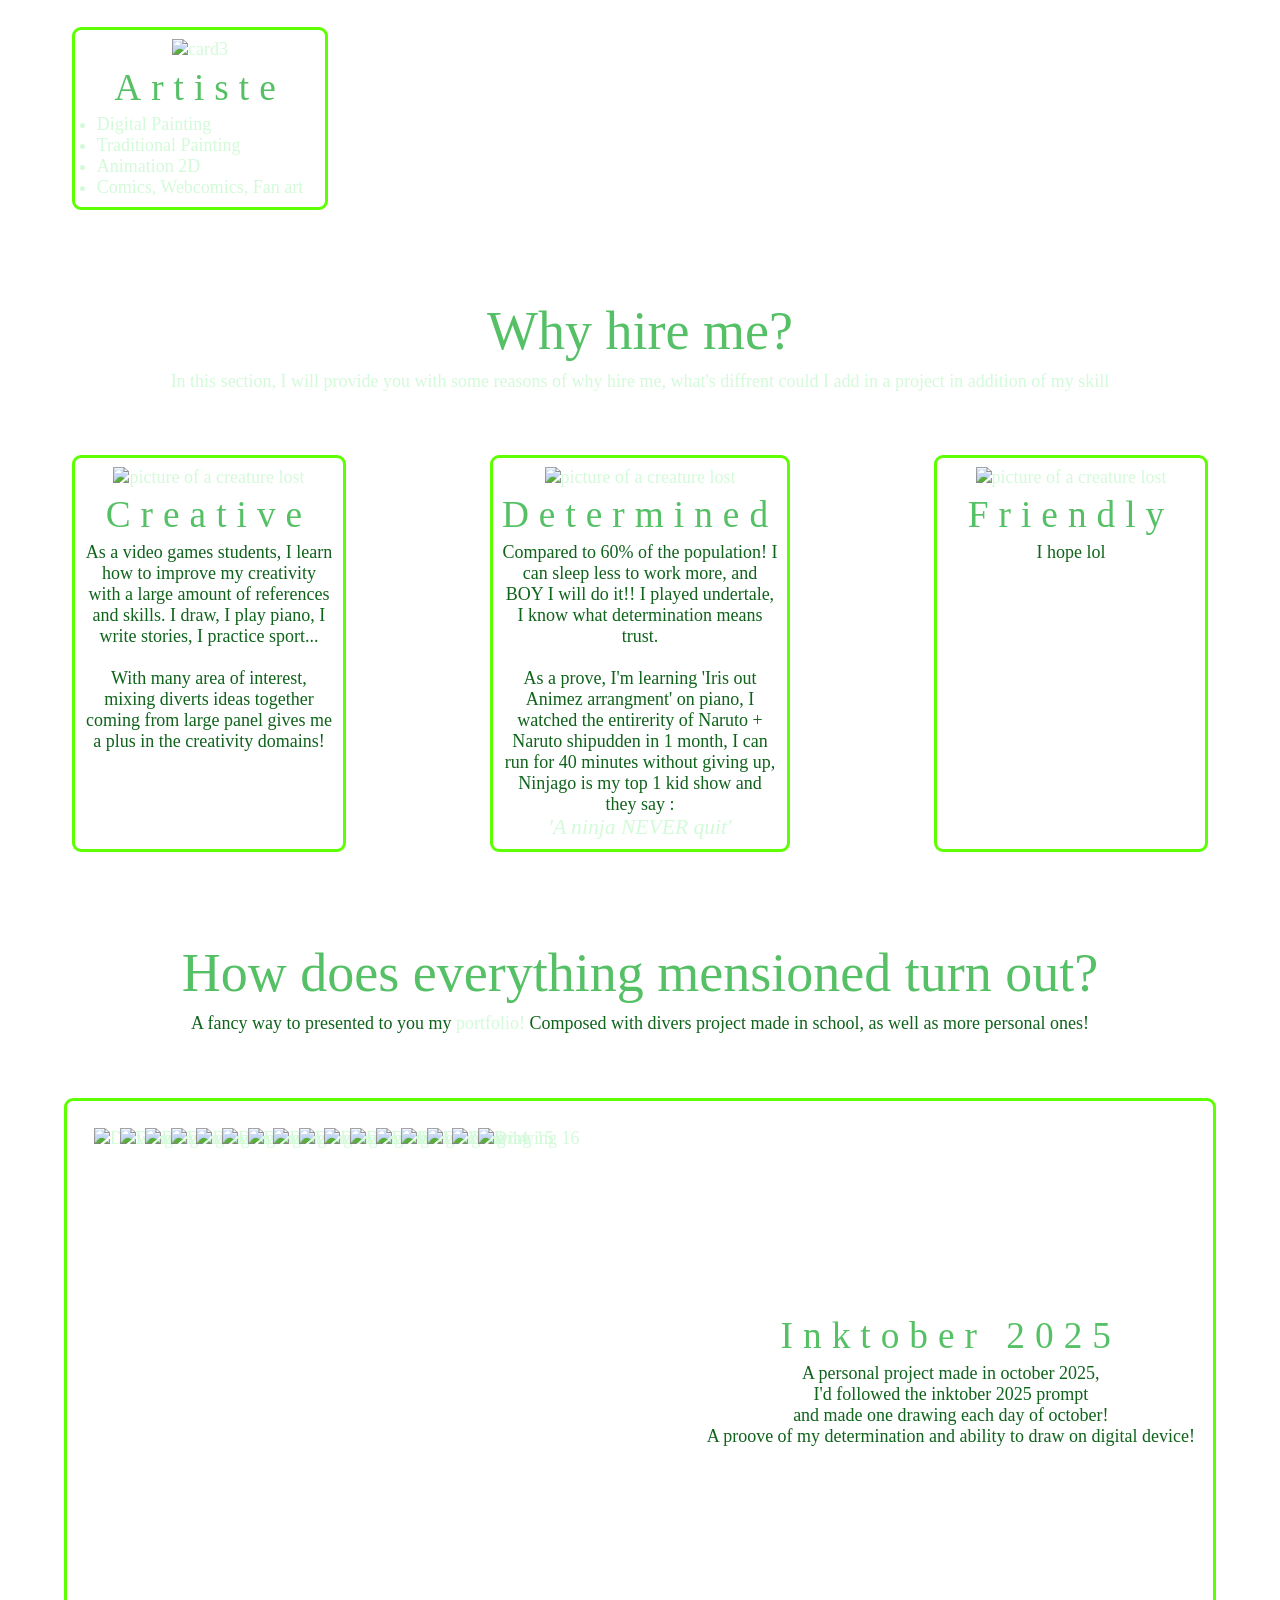
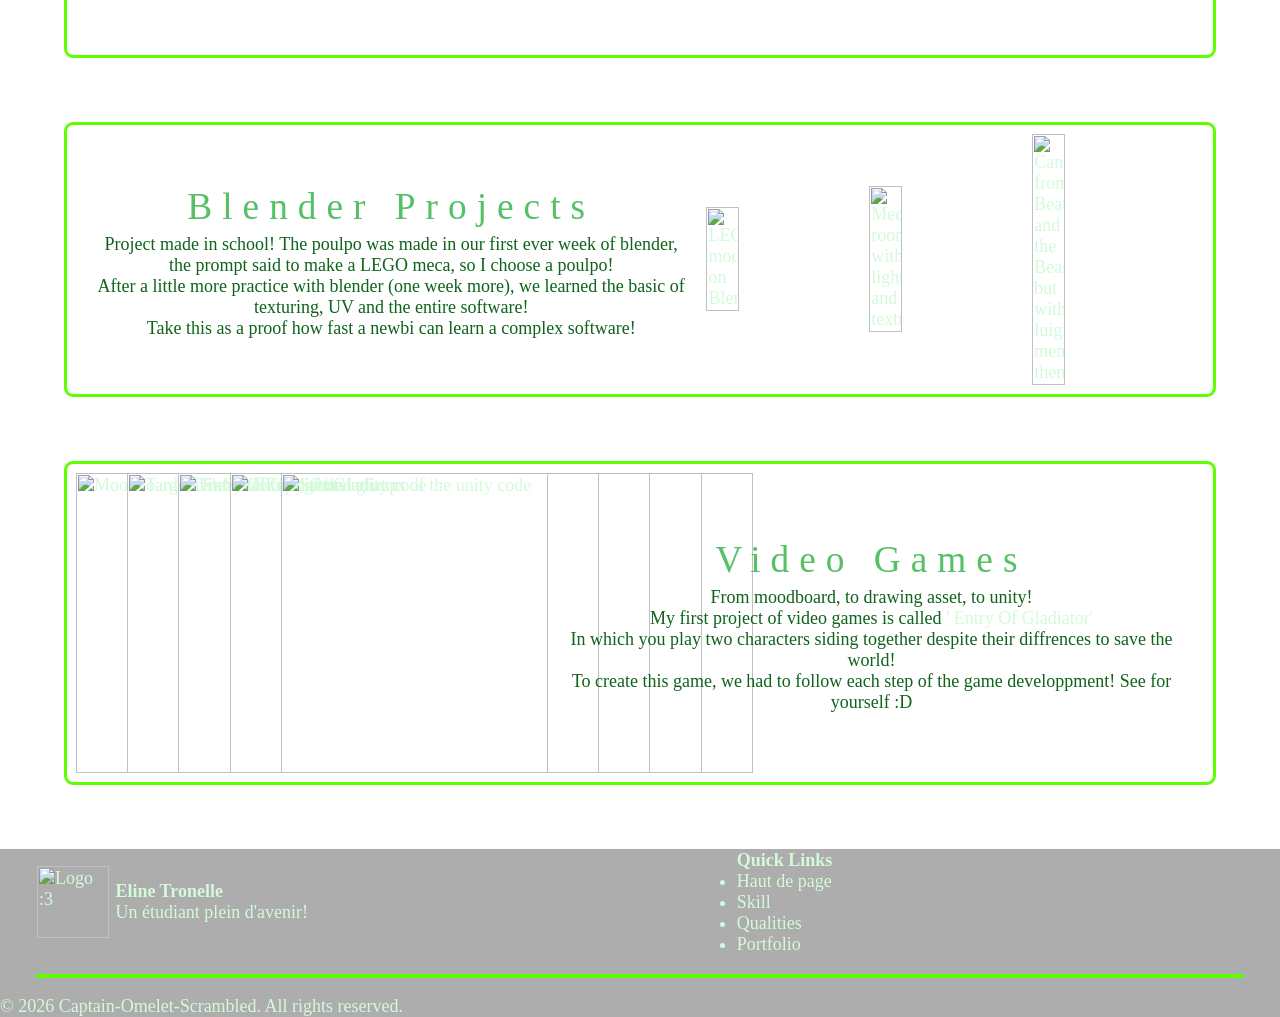
==== commit a0b51f1e: "Update for html/css/js for the website" ====
--- a/index.html
+++ b/index.html
@@ -1,154 +1,290 @@
-</body>
-</html>
-<!doctype html>
-    <html lang="fr">
-    <head>
+<!-- Site HTML codé par Eline tronelle, Projet de html à l'IIM
+
+Last Update 2026/01/19
+
+mettre en commentaire des sligne!! shift + alt + a
+-->
+ 
+<html>
+
+
+    <!DOCTYPE html>
+    <html lang="en">
+
+    <head>   
         <meta charset="UTF-8">
         <meta name="viewport" content="width=device-width, initial-scale=1.0">
-        <title>Portfolio</title>
+        <title>Meet me - Eline Tronelle's CV </title>
         <link rel="stylesheet" href="style.css">
+        
     </head>
 
-<body>
-    <header>
-        <div class="top-bar">
-            <img class="logo" src="photo/Free-Logos-PNG.png" alt="Logo">
-            <nav class="navbar">
-             <a href="index.html">Page d'accueil</a>
-                <a href="contact.html">Contact</a>
-            <button id="playBtn">Click here !</button>
+
+    <body>
+
+        <header id="top">
+
+            <section class="haut-page">
+                <div class="presentation">
+                    <img class="logo-pitu potentialFun"  src="image/yuzu_uno.png"  title="Presented by Yuzu" alt="Logo :3">
+                    <p class="potentialFun">Capitain Omelet Scrambled</p>
+                </div>
+
+                <nav class="navbar">
+                    <a href="index.html"  class="rainbow">Meet me</a>
+                    <a href="contact.html"  class="rainbow">Contact me</a>
+                    <button id="spinBtn" class="potentialFun">Mode <span class="be-rainbow">F U N</span></button>
+                    <!-- <button id="darkBtn" class="potentialFun">Mode <span class="dark-green">D A R K</span></button> -->
+                    <button id="playBtn" class="potentialFun">Mode <span class="be-rainbow">M U S I C</span></button>                
                     <audio id="music">
-                        <source src="deltarune-rouxls-shop-theme.mp3" type="audio/mp3">
+                        <source src="music/corrupted-music.mp3" type="audio/mp3">
                     </audio>
-            </nav>
-        <script src="main2.js" defer></script>
-        </div>
-    </header>
-
-    <section id="premiere-partie" class="premiere-partie">
-        <div class="main-title">
-
-            <h1>Le Hel Evan</h1>
-            <p>IIM Digital School Nantes</p>
-            <p>Bachelor première année - Étudiant</p>
-        </div>
-        <div>
-            <img class="photo1"  src="photo/sogeking le vrai.png" alt="Photo">
-
-    </section>
-
-    <section id="deuxieme-partie" class="deuxieme-partie">
-
-        <div class="bloc2">
-            <h3>
-                Présentation
-            </h3>
-
-            <p>Bonjour, je suis Le Hel Evan, étudiant en Bachelor première année à l'IIM Digital School de Nantes. Je suis passionné de jeux vidéos, d'animation et du multimédia en générale.
-                J'ai obtenu mon brevet mention bien en 3ème. J'ai également eu mon baccalauréat en 2024 au lycée La Mennais de Ploërmel dans le Morbihan (56). Je suis enthousiaste, à l'écoute et réactif.
-                Je possède une bonne capacité d'analyse et d'adaptation. J'ai un esprit créatif et curieux, toujours prêt à apprendre de nouvelles compétences et à relever des défis.
-            </p>
-
-        </div>
-        <div>
-            <img class="photo2"  src="photo/moi-qui-explique-a-adles-des-trucs-parce-que-je-viens-de-le-3-0.jpg" alt="Photo">
-
-        </div>
-        
-    </section>
-
-    <div class="transition transition-2"></div>
-
-    <section id="troisieme-partie" class="troisieme-partie">
-        <div>
-            <img class="photo3"  src="photo/ripeur-éboueur.png" alt="Photo">
-        </div>
-
-        <div class="bloc3">
-            <h3>
-                Expériences professionnelles
-            </h3>
-
-            <p>Pendant mon stage de 3ème, j'ai eu la chance de découvrir les coulisses du métier de cantinier en tant que stage d'observation à l'école Saint Joseph de Lanouée. Chaque été depuis 2024 (mais aussi durant les vacances de Noël), je travaille en tant qu'éboueur/ripeur pour Ploërmel Communauté dans le secteur de Josselin.
-                J'ai également fait un stage de seconde au Point Vert de Josselin, où j'ai pu apprendre les bases du commerce et du service à la clientèle.
-            </p>
-        </div>
-        
-    </section>
-
-    <div class="transition transition-3"></div>
-
-    <section id="quatrieme-partie" class="quatrieme-partie">
-
-        <div class="bloc4">
-            <h3>
-                Travaux réalisés à l'IIM
-            </h3>
-
-            <p>Étant actuellement en Bachelor première année à l'IIM Digital School de Nantes, je suis en train de réaliser plusieurs projets dans le domaine du multimédia et du développement web.
-                Voici un aperçu de plusieurs travaux que j'ai réalisés jusqu'à présent dans le cadre de ma formation à l'IIM.
-            </p>
-
-        </div>
-        <div>
-            <img class="photo4"  src="photo/Travaux-iim.png" alt="Photo">
-
-        </div>
-
-    </section>
-
-    <div class="transition transition-4"></div>
-
-    <section id="cinquieme-partie" class="cinquieme-partie">
-        
-        <div>
-            <img class="photo5"  src="photo/Tournois-evian.png" alt="Photo">
-
-        </div>
-
-        <div class="bloc5">
-            <h3>
-                Autres...
-            </h3>
-
-            <p>Je fais régulièrement des tournois de jeux vidéos sur le jeu Super Smash Bros. Ultimate sur la Nintendo Switch.
-                Grand fan de cette licence depuis mon plus jeune âge, j'ai commencé la compétition e-sportive sur ce jeu. Étant l'un des meilleurs joueurs de ma région, j'ai eu l'opportunité de signer un contrat avec une équipe bretonne "Teskad" en tant que joueur semi-professionnel de Super Smash Bros. Ultimate.
-            </p>
-
-        </div>
-    </section>
-</body>
+                </nav>
+                <script src="main.js" defer></script>
+            </section>
+
+        </header>
+
+
+        <section class="milieux-page">
+
+            <div class="maintitle">
+                <p>Hi! My name is...</p>
+                <h1>Eline <br>Tronelle</h1>
+                <p class="sous-titre espace">IIM's student - First Year</p>
+            </div>
+            
+            <img id="presentation-yuzu" src="image/yuzu_seis.png" alt="image of a little cute creature welcoming you on the website">
+        </section>
+
+            <div class="subtitle">
+                <p class="rainbow potentialFun">20+ Projects</p>
+                <p class="rainbow potentialFun">16/20 Average Grade</p>
+                <p class="rainbow potentialFun">3+ Professional Experiences</p>
+            </div>
+
+
+        <section class="cards-container" id="part-skills">
+
+            <div class="section-title">
+                <p class="sous-titre rainbow middle potentialFun">What are my skills</p>
+                <p>In this section, you'll see a panel of my different skill and capacities</p>
+            </div>
+
+            <div class="card-section">
+
+                <div class="card border-green be-rainbow-border background-white" id="card1">
+                    <img class="logo potentialFun"  src="image/yuzu_dos.png" alt="card1">
+                    <p class="sous-titre-card espace potentialFun">Software</p>
+                    <ul>
+                        <li>5 years ClipStudioEX</li>
+                        <li>2 years PremierePro</li>
+                        <li>Photoshop, Illustrator</li>
+                        <li>Unity, Blender</li>
+                        <li>FL Studio</li>
+                    </ul>
+                </div>
+
+            </div>
+
+
+            <div class="card be-rainbow-border border-green background-white" id="card2">
+                <img class="logo potentialFun"  src="image/yuzu_cuatro.png" alt="card2">
+                <p class="sous-titre-card espace potentialFun">SoftSkills</p>
+                <ul>
+                    <li>IIM JPO</li>
+                    <li>Softskills Formation</li>
+                    <li>Motivational Theorie</li>
+                </ul>
+            </div>
+
+
+            <div class="card be-rainbow-border border-green background-white" id="card3">
+                <img class="logo potentialFun"  src="image/yuzu_tres.png" alt="card3">
+                <p class="sous-titre-card espace potentialFun">Artiste</p>
+                <ul>
+                    <li>Digital Painting</li>
+                    <li>Traditional Painting</li>
+                    <li>Animation 2D</li>
+                    <li>Comics, Webcomics, Fan art</li>
+                </ul>
+            </div>
+
+        </section>
+
+
+
+        <section id="part-qualities">
+
+            <div class="section-title">
+                <p class="sous-titre rainbow middle potentialFun">Why hire me?</p>
+                <p>In this section, I will provide you with some reasons of why hire me, what's diffrent could I add in a project in addition of my skill</p>
+            </div>
+
+
+            <div class="cards-quality">
+
+                <div class="panel rainbow-border border-green background-white">
+                    <img class="logo potentialFun"  src="image/emotion yuzu ;3.png" alt="picture of a creature lost">
+                    <p class="sous-titre-card espace">Creative</p>
+                    <p class="dark-green">As a video games students, I learn how to improve my creativity with a large amount of references and skills. I draw, I play piano, I write stories, I practice sport...
+                        <br><br>With many area of interest, mixing diverts ideas together coming from large panel gives me a plus in the creativity domains!
+                    </p>
+                </div>
+
+
+                <div class="panel rainbow-border border-green background-white">
+                    <img class="logo potentialFun"  src="image/emotion yuzu frisk head.png" alt="picture of a creature lost">
+                    <p class="sous-titre-card espace">Determined</p>
+                    <p class="dark-green"> Compared to 60% of the population! I can sleep less to work more, and BOY I will do it!! I played undertale, I know what determination means trust.
+                        <br><br>As a prove, I'm learning 'Iris out Animez arrangment' on piano, I watched the entirerity of Naruto + Naruto shipudden in 1 month, I can run for 40 minutes without giving up, Ninjago is my top 1 kid show and they say :
+                        <br><em class="be-rainbow big">'A ninja NEVER quit'</em>
+
+                    </p>
+                </div>
+
+                <div class="panel rainbow-border border-green background-white">
+                    <img class="logo potentialFun"  src="image/emotion yuzu je capiche pluuuuuus riennnnnn.png" alt="picture of a creature lost">
+                    <p class="sous-titre-card espace">Friendly</p>
+                    <p class="dark-green">I hope lol</p>
+                </div>
+
+            </div>
+
+        </section>
+
+
+
+        <section id="part-portfolio">
+
+            <div class="section-title">
+                <p class="sous-titre rainbow middle potentialFun">How does everything mensioned turn out?</p>
+                <p class="dark-green middle">A fancy way to presented to you my <span class="be-rainbow">portfolio!</span> Composed with divers project made in school, as well as more personal ones! </p>
+            </div>
+
+
+
+            <section class="inktober border-green rainbow-border">
+
+                <div class="img-container-inktober potentialFun">
+                    <img class="image-portfolio"  src="image/portfolio/inktober/inktober 2025 10 yinxx!!!.png" alt="Drawing 1">
+                    <img class="image-portfolio"  src="image/portfolio/inktober/inktober 2025 12 y wann!!!.png" alt="Drawing 2">
+                    <img class="image-portfolio"  src="image/portfolio/inktober/inktober 2025 14 yampi!!!.png" alt="Drawing 3">
+                    <img class="image-portfolio"  src="image/portfolio/inktober/inktober 2025 2 yupitu!!!.png" alt="Drawing 4">
+                    <img class="image-portfolio"  src="image/portfolio/inktober/inktober 2025 20 yin!!!!.png" alt="Drawing 5">
+                    <img class="image-portfolio"  src="image/portfolio/inktober/inktober 2025 23 yuloy!!!.png" alt="Drawing 6">
+                    <img class="image-portfolio"  src="image/portfolio/inktober/inktober 2025 3 yumi!!!!!!.png" alt="Drawing 7">
+                    <img class="image-portfolio"  src="image/portfolio/inktober/inktober 2025 24 yifere!!!!!.png" alt="Drawing 8">
+                    <img class="image-portfolio"  src="image/portfolio/inktober/inktober 2025 13 yanga!!!.png" alt="Drawing 9">
+                    <img class="image-portfolio"  src="image/portfolio/inktober/inktober 2025 18 yivy!!!.png" alt="Drawing 10">
+                    <img class="image-portfolio"  src="image/portfolio/inktober/inktober 2025 5 yamaaa!!!.png" alt="Drawing 11">
+                    <img class="image-portfolio"  src="image/portfolio/inktober/inktober 2025 6 yuzuu!!!.png" alt="Drawing 12">
+                    <img class="image-portfolio"  src="image/portfolio/inktober/inktober 2025 9 yox!!!!.png" alt="Drawing 13">
+                    <img class="image-portfolio"  src="image/portfolio/inktober/inktober 2025 26 yizzard!!!.png" alt="Drawing 14">
+                    <img class="image-portfolio"  src="image/portfolio/inktober/inktober 2025 27 yneia!!!.png" alt="Drawing 15">
+                    <img class="image-portfolio"  src="image/portfolio/inktober/inktober 2025 1 yangry!!!.png" alt="Drawing 16">          
+                </div>
+                
+                <div class="canva-top">
+                    <p class="sous-titre-card espace middle potentialFun">Inktober 2025</p>
+                    <p class="dark-green middle"> A personal project made in october 2025, 
+                        <br>I'd followed the inktober 2025 prompt 
+                        <br>and made one drawing each day of october!
+                        <br> A proove of my determination and ability to draw on digital device!</p>
+                </div>
+
+            </section>
+
+
+
+            <section class="inktober border-green rainbow-border">
+
+                <div class="canva-top">
+                    <p class="sous-titre-card espace middle">Blender Projects</p>
+                    <p class="dark-green middle"> Project made in school! The poulpo was made in our first ever week of blender,
+                        <br>the prompt said to make a LEGO meca, so I choose a poulpo!
+                        <br> After a little more practice with blender (one week more), we learned the basic of texturing, UV and the entire software!
+                        <br> Take this as a proof how fast a newbi can learn a complex software! 
+                    </p>
+                </div>
+
+                <div class="image-container-blender potentialFun">
+                    <img class="image-portfolio-blender"  src="image/portfolio/poulpo-render.png" alt="LEGO modelized on Blender">
+                    <img class="image-portfolio-blender"  src="image/portfolio/render_heroic_scene.png" alt="Medival room, with light and textures">
+                    <img class="image-portfolio-blender"  src="image/portfolio/lumiere_eline_tronelle_screenshot.png" alt="Candle from Beauty and the Beast, but with luigi's mension theme">
+                
+                </div>
+
+            </section>
+
+
+
+            <section class="inktober border-green rainbow-border ">
+
+                <div class="image-container-game potentialFun">
+                    <img class="image-portfolio-game"  src="image/portfolio/EntryOfGladiator_Moodboard.png" alt="Moodboard of Entry Of Gladiator">
+                    <img class="image-portfolio-game"  src="image/portfolio/EntryOfGladiator_TargetRender.png" alt="Target render of Entry Of Gladiator">
+                    <img class="image-portfolio-game"  src="image/portfolio/EntryOfGladiator_TileSet_Platforms.png" alt="TileSet for the game">
+                    <img class="image-portfolio-game"  src="image/portfolio/screeenshot.png" alt="Glimps of the unity code">
+                    <img class="image-portfolio-game"  src="image/portfolio/screenshot.png" alt="Second glimps of the unity code">
+                
+                </div>
+
+                <div class="canva-top">
+                    <p class="sous-titre-card espace middle">Video Games</p>
+                    <p class="dark-green middle"> From moodboard, to drawing asset, to unity!
+                        <br> My first project of video games is called <span class="be-rainbow">' Entry Of Gladiator'</span>
+                        <br> In which you play two characters siding together despite their diffrences to save the world!
+                        <br> To create this game, we had to follow each step of the game developpment! See for yourself :D
+                    </p>
+                </div>
+
+            </section>
+
+
+        </section>
+
+
+
+
+
+        <footer>
+
+            <section class="top-part">
+                <section class="presentation">
+                    <img class="logo-pitu potentialFun"  src="image/yuzu-yupitu-face.png"  title="Presented by Yuzu" alt="Logo :3">
+                    <div>
+                        <h2>Eline Tronelle</h2>
+                        <p>Un étudiant plein d'avenir!</p>
+                    </div>
+
+                </section>
+
+                <section class="links">
+                    <div>
+                        <h2>Quick Links</h2>
+                        <ul>
+                            <li><a href="#top">Haut de page</li>
+                            <li><a href="#part-skills">Skill</li>
+                            <li><a href="#part-qualities">Qualities</li>
+                            <li><a href="#part-portfolio">Portfolio</li>
+                        </ul>
+                    </div>
+                </section>
+
+            </section>
+
+            <p class="line marge potentialFun"></p>
+
+            <p>© 2026 Captain-Omelet-Scrambled. All rights reserved.</p>
+
+
+        </footer>
+
+
+    </body>
+
 </html>
 
-<footer class="site-footer">
-  <div class="footer-container">
-
-    <div class="footer-left">
-      <img src="photo/Free-Logos-PNG.png" alt="Logo" class="footer-logo">
-      <p>© 2026 Le Hel Evan – Tous droits réservés</p>
-    </div>
-
-    <div class="footer-center">
-      <h4>Navigation</h4>
-      <ul>
-        <li><a href="index.html">Accueil</a></li>
-        <li><a href="#premiere-partie">Portfolio</a></li>
-        <li><a href="#deuxieme-partie">Présentation</a></li>
-        <li><a href="#troisieme-partie">Expériences pro</a></li>
-        <li><a href="#quatrieme-partie">Travaux réalisés</a></li>
-        <li><a href="#cinquieme-partie">Autres...</a></li>
-      </ul>
-    </div>
-
-    <div class="footer-right">
-      <h4>Réseaux</h4>
-      <div class="reseaux-sociaux">
-        <a href="contact.html">Contact</a>
-        <a href="https://www.instagram.com/evian.lh?igsh=d3pybHh4MTRtbjNo&utm_source=qr" target="_blank">Instagram</a>
-        <a href="https://www.linkedin.com/in/evan-le-hel-1463993a4/" target="_blank">LinkedIn</a>
-        <a href="https://github.com/evanlehel56120-code" target="_blank">GitHub</a>
-      </div>
-    </div>
-
-  </div>
-</footer>+<!-- target="_blank" ouvrir une nouvelle page
+  -->
--- a/style.css
+++ b/style.css
@@ -1,324 +1,551 @@
+/* Stylesheet faite par Eline Tronelle pour les deux page html : index.html / contact.html
+
+Last update 2026/01/19*/
+
+
+/* ----------------------------General balise ---------------------------------- */
 *{
     box-sizing: border-box;
     margin: 0;
     padding: 0;
-    font-family: 'Lucida Sans', 'Lucida Sans Regular', 'Lucida Grande', 'Lucida Sans Unicode', Geneva, Verdana, sans-serif;
-    transition: 0.2;
-}
-
-
-body {
-    background-image: url(photo/evian\ background.png);
-    background-repeat: no-repeat;
-    background-size: 100% auto;
-    color: white;
-}
-
-header {
+    font-family: cursive;
+    color: rgb(211, 250, 217) ;
+    transition: 0.2s;
+    scroll-behavior: smooth;
+    font-size: 18px;
+}
+
+form{
+    display: flex;
+    flex-direction: column;
+    align-items: center;
+    margin-top: 20px;
+    margin-bottom: 100px;
+    gap : 1rem;
+}
+
+li{
+    text-decoration: none;
+}
+
+ul{
+    text-decoration: none;
+}
+
+
+a{
+    text-decoration: none;
+}
+
+h1{
+    font-size: 6rem;
+    text-align: left;
+    margin-top: 20px;
+}
+
+
+body{
+    background-image: url("image/background_galaxy.png") ;
+    background-repeat : no-repeat;
+    background-size: 100%;
+}
+
+button{
+    background-color: transparent;
+    padding: 1vh;
+}
+
+
+header{
     height: auto;
-    background-color: rgba(0, 0, 0, 0.34);
-    color: thistle;
-}
-
-.logo {
-    width: auto;
-    height: 70px;
-}
-
-.top-bar {
-    display: flex;
-    align-items: center;
-    gap: 50vh;
-}
-
-.navbar {
-    display: flex;
-    gap: 20px;
-    align-items: center;
-    margin-left: auto;
-    margin-right: 20px;
-}
-.navbar a {
-    text-decoration: none;
-    color: white;
-    font-size: 18px;
-}
-
-.premiere-partie{
+    background-color: rgba(0, 0, 0, 0.322);
+}
+
+
+/* ---------------------------------- HEADER // PREMIERE PARTIE --------------------------- */
+
+.haut-page {
+    display: flex;
+    align-items: center ;
+    justify-content: space-between;
+    margin : 2vw;
+    margin-top : 0;
+}
+
+.presentation{
+    position: inherit;
+    display: flex;
+    align-items: center;
+    gap : 0.5vw ;
+    left: 20px ;
+    padding: 0.5rem;
+}
+
+.navbar{
+    display: flex;
+    right: 0;
+    padding: 0.5rem;
+    gap: 3rem;
+
+}    
+
+.logo-pitu{
+    width: 8vh;
+}
+
+.milieux-page{
+    display: flex;
+    align-items: center;
+    justify-content: space-between;
+}
+
+.maintitle{
+    margin-top: 15vh;
+    margin-left: 25vh;
+}
+
+.subtitle{
+    display: flex;
+    justify-content: space-around;
+    margin-top: 15vh;
+
+}
+
+
+#presentation-yuzu{
+    width: 55vh;
+    margin-right: 25vh;
+    animation: zoomInZoomOut 6s infinite;   
+}
+
+
+
+/*------------------------------------- BODY // DEUXIEME PARTIE // CARD SKILL ------------------------------- */
+
+.card{
+    margin : 8vh;
+    margin-top : 2vh ;
+    margin-bottom : 0 ;
+    padding: 1vh;
+    width: 20%;
+    display: flex;
+    flex-direction: column ;
+    align-items: center;
+}
+
+.cards-container{
+    display: flex;
+    flex-direction: column;
+    margin-bottom: 10vh;
+    margin-top: 10vh;
+    gap: 2vh;
+}
+
+.sous-titre-card{
+    margin-top: 0.3rem;
+    font-size: calc(1.3vw + 1.3vh + 1vmin);
+    color: rgb(85, 192, 101);
+    margin-bottom: 0.3rem;
+}
+
+.logo{
+    max-width: 100%;
+    max-height: 100%;
+    border: none;
+    padding: none;
+    margin: none;
+
+}
+
+
+#card1, #card3{
+    position: left ;
+    animation: slideRight 40s ease-in-out infinite;
+
+}
+
+#card2{
+    align-self: flex-end;
+    animation: slideLeft 40s ease-in-out infinite;
+}
+
+
+.butn-learn{
+    margin-top: 1vh;
+
+}
+
+
+/*---------------------------------- BODY // TROISIEME PARTIE // CARD QUALITIES ---------------------------------- */
+
+.section-title{
+    display: grid;
+    align-items: center;
+    justify-content: center;
+    position: relative;
+    vertical-align: middle;
+    gap : 1vh ;
+    margin: 5vh;
+    
+}
+
+.cards-quality{
+    display: flex;
+    align-items: stretch;
+    justify-content: space-between;
+    margin-top: 5vh;
+    margin-bottom: 5vh;
+    
+}
+
+
+.panel{
+    margin : 8vh;
+    margin-top : 2vh ;
+    margin-bottom : 0 ;
+    padding: 1vh;
+    width: 30% ;
+    display: flex;
+    flex-direction: column ;
+    align-items: center;
+    text-align: center;
+    color :rgb(1, 133, 21) ;
+
+}
+
+
+#part-qualities{
+    margin-bottom: 10vh;
+}
+
+
+/*----------------------------BODY // QUATRIEME PARTIE // PORTFOLIO ------------------------*/
+
+
+.inktober{
+    display: flex;
+    align-items: center;
+    justify-content: space-between;
+    margin: 5vw ;
+    padding: 1vh;
+    padding-right: 2vh ;
+
+}
+
+.img-container-inktober{
+    margin : 2vh;
+    padding: 1vh;
+    width: 500px;
     height: 500px;
+    position: relative;
+}   
+
+.canva-top{
+    z-index: 50;
+}
+
+
+.image-portfolio{
+    position: absolute;
+    max-width: 90%;
+    max-height: 90%;
+    top: 0;
+    left: 0;
+    padding: 0;
+    margin: 0;
+    transition: transform 0.5s ease, z-index 0s; /* smooth movement */
+
+
+}
+
+
+.image-portfolio:hover{
+    transform: translateY(-450px);
+
+}
+
+.blender-container{
+    display: flex;
+    align-items: center;
+    justify-content: space-between;
+    margin: 5vw ;
+    padding: 1vh;
+    gap : 5px ;
+
+}
+
+
+.image-container-blender{
+    display: contents;
+    align-items: center;
+    padding: 3vh;
+    width: 500px;
+    height: 500px;
+    
+}
+
+.image-portfolio-blender{
+    width: 20%;
+    height: auto;
+    
+}
+
+.image-portfolio-blender:hover{
+    transform: scale(1.4);
+}
+
+
+
+.image-container-game{
+    display: flex;
+    align-items: center;
+    justify-items: center;
+    width: 500px;
+    height: 300px ;
+    position: relative;
+    
+}
+
+
+
+.image-portfolio-game{
+    position: absolute;
+    width: 100%;
+    height: auto;
+
+    top: 0;
+    left: 0;
+    padding: 0;
+    margin: 0;
+    transition: transform 0.5s ease, z-index 0s; /* smooth movement */
+
+
+}
+
+
+.image-portfolio-game:hover{
+    transform: translateY(-225px);
+
+}
+
+
+/* ---------------------------- FOOTER // CINQUIEME PARTIE ------------------------------- */
+
+footer{
+    background-color: rgba(0, 0, 0, 0.322);
+
+}
+
+.top-part{
+    display: flex;
+    align-items: center ;
+    justify-content: space-between;
+    padding: 1px ;   
+    margin-right: 3vh;
+    margin-left: 3vh; 
+}
+
+.links{
+    display: flex;
+    align-content : space-evenly;
+    left: auto;
+}
+
+
+
+
+
+/* ---------------------------------------- CLASS GENERIQUE ---------------------------------*/
+
+.middle{
     text-align: center;
-    padding-top: 100px;
-    color: black;
-    margin-top: 120px;
-}
-
-.photo1 {
-    width: 250px;
-    height: auto;
-    border: 2px solid black;
-    border-radius: 20px;
-    margin-left: 800px;
-    margin-top: 70px;
-}
-
-
-
-
-img {
-  width: 50px
-}
-
-
-.Oskour {
-    background-image: url("photo/phamphibia-city-at-night-sifnpttxvv8bvky1.png");
-}
-
-.formulaire {
-    background-image: url("photo/amphibia-city-at-night-sifnpttxvv8bvky1.png");
-}
-
-.main-form {
-    margin-top: 100px;
-    color: darkcyan;
-    margin-left: 50px;
-}
-
-.main-title {
-    font-size: 36px;
-    margin-top: -100px;
-    margin-left: 850px;
-    color: black;
-    width: fit-content;
-    border: 2px solid black;
-    border-radius: 20px;
-    padding: 10px;
-}
-
-.deuxieme-partie{
-    text-align: center;
-    background-color: rgb(0, 0, 0);
-    color: black;
-    gap : 50px;
-    display: flex;
-    align-items: center;
-    justify-content: space-between;
-    padding : 50px;
-    margin-top: 160px;
-}
-
-.bloc2 {
-    width: 80vh;
-    height: 50vh;
-    border: 2px solid rgb(255, 196, 0);
-    border-radius: 20px;
-    background-color: rgba(255, 255, 255, 1);
-    padding: 10px;
-    margin-left: 50px;
-    font-size: medium;
-    line-height: 2;
-}
-
-
-.photo2 {
-    width: 600px;
-    height: auto;
-    border: 2px solid black;
-    border-radius: 20px;
-}
-
-.troisieme-partie{
-    text-align: center;
-    background-color: rgba(77, 1, 96, 0.993);
-    color: black;
-    gap : 50px;
-    display: flex;
-    align-items: center;
-    justify-content: space-between;
-    padding : 50px;
-    margin-top: 0px;
-}
-
-.bloc3 {
-    width: 80vh;
-    height: 50vh;
-    border: 2px solid black;
-    border-radius: 20px;
-    background-color: rgba(255, 255, 255, 1);
-    padding: 10px;
-    line-height: 2;
-}
-
-.photo3 {
-    width: 600px;
-    height: auto;
-    border: 2px solid black;
-    border-radius: 20px;
-}
-
-.quatrieme-partie{
-    text-align: center;
-    background-color: rgb(0, 6, 112);
-    color: black;
-    gap : 50px;
-    display: flex;
-    align-items: center;
-    justify-content: space-between;
-    padding : 50px;
-    margin-top: 0px;
-}
-
-.bloc4 {
-    width: 80vh;
-    height: 50vh;
-    border: 2px solid black;
-    border-radius: 20px;
-    background-color: rgba(255, 255, 255, 1);
-    padding: 10px;
-    line-height: 2;
-}
-
-.photo4 {
-    width: 500px;
-    height: auto;
-}
-
-.cinquieme-partie{
-    text-align: center;
-    background-color: rgb(0, 97, 42);
-    color: black;
-    gap : 50px;
-    display: flex;
-    align-items: center;
-    justify-content: space-between;
-    padding : 50px;
-    margin-top: 0px;
-}
-
-.bloc5 {
-    width: 80vh;
-    height: 50vh;
-    border: 2px solid black;
-    border-radius: 20px;
-    background-color: rgba(255, 255, 255, 1);
-    padding: 10px;
-    line-height: 2;
-}
-
-.photo5 {
-    width: 900px;
-    height: auto;
-}
-
-.transition {
-    width: 100%;
-    height: 50px;
-}
-
-.transition-2 {
-  background: linear-gradient(to bottom, black, rgba(77, 1, 96, 0.993));
-}
-
-.transition-3 {
-  background: linear-gradient(to bottom, rgba(77, 1, 96, 0.993), rgb(0, 6, 112));
-}
-
-.transition-4 {
-  background: linear-gradient(to bottom, rgb(0, 6, 112), rgb(0, 97, 42));
-}
-
-.site-footer {
-  background-color: #000;
-  color: #ddd;
-  padding: 50px 20px 30px;
-  margin-top: 0px;
-}
-
-.footer-container {
-  max-width: 1200px;
-  margin: 0 auto;
-  display: flex;
-  justify-content: space-between;
-  align-items: flex-start;
-  flex-wrap: wrap;
-  gap: 40px;
-}
-
-.footer-left {
-  max-width: 300px;
-}
-
-.footer-logo {
-  width: 120px;
-  margin-bottom: 15px;
-}
-
-.footer-left p {
-  font-size: 14px;
-  color: #aaa;
-}
-
-.footer-center h4,
-.footer-right h4 {
-  margin-bottom: 10px;
-  font-size: 18px;
-  color: #fff;
-}
-
-.footer-center ul {
-  list-style: none;
-  padding: 0;
-}
-
-.footer-center li {
-  margin-bottom: 8px;
-}
-
-.footer-center a,
-.footer-right a {
-  color: #bbb;
-  text-decoration: none;
-  font-size: 15px;
-}
-
-.footer-center a:hover,
-.footer-right a:hover {
-  color: #fff;
-}
-
-.reseaux-sociaux {
-  display: flex;
-  flex-direction: column;
-  gap: 8px;
-}
-
-html {
-  scroll-behavior: smooth;
-}
-
-body::-webkit-scrollbar {
-  width: 10px;
-}
-
-body::-webkit-scrollbar-thumb {
-  background-color: rgba(100, 100, 100, 0.5);
-  border-radius: 5px;
-}
-
-body::-webkit-scrollbar-track {
-  background-color: rgba(200, 200, 200, 0.2);
-}
-
-#playBtn {
-    background-color: #08009e;
-    color: white;
-    border: black;
-    padding: 12px 25px;
-    border-radius: 30px;
-    font-size: 16px;
-    font-weight: bold;
-    cursor: pointer;
-    display: flex;
-    align-items: center;
+}
+
+.espace{
+letter-spacing: 10px;
+
+}
+
+.sous-titre{
+
+    font-size: 3rem;
+    color: rgb(85, 192, 101);
+}
+
+.background-white{
+    background-color: rgba(255, 255, 255, 0.3);
+}
+
+.border-green{
+    border: 3px solid rgb(94, 255, 0);
+    border-radius : 1vh;
+}
+
+.dark-green{
+    color: rgb(15, 99, 27) ;
+}
+
+
+.marge{
+    margin-top: 1rem;
+    margin-bottom: 1rem;
+}
+
+
+.big{
+    font-size: larger;
+}
+
+
+.error {
+    font-size: 1.5rem;
+    color: red;
+    
+}
+
+.invis {
+    display: none;
+}
+
+.animationLinear{
+    animation-timing-function : linear;
+}
+
+
+.line {
+    border: 2px solid rgb(94, 255, 0);
+    border-radius : 1vh;
+    margin-left : 4vh;
+    margin-right: 4vh;
+}
+
+
+/* --------------------------------------- ANIMATION BASIQUE ---------------------------- */
+
+@keyframes wheelHueColor {
+    from, to  { color: rgb(57, 233, 83); }
+    10%      { color: hsl(0, 57%, 61%); }
+    20%      { color: hsl(36, 66%, 57%); }
+    30%      { color: hsl(72, 44%, 57%); }
+    40%      { color: hsl(108, 51%, 54%); }
+    50%      { color: hsl(144, 53%, 51%); }
+    60%      { color: hsl(180, 75%, 35%); }
+    70%      { color: hsl(216, 58%, 57%); }
+    80%      { color: hsl(252, 59%, 61%); }
+    90%      { color: hsl(288, 54%, 58%); }
+}
+
+.rainbow:hover {
+    transform: scale(1.2);
+    animation: wheelHueColor 20s infinite;
+}
+
+.be-rainbow{
+    animation: wheelHueColor 15s infinite ;
+}
+
+@keyframes wheelHueColorBorder {
+    from, to  { border-color: rgb(94, 255, 0); }
+    2%       { border-color: hsl(324, 58%, 64%); }
+    10%      { border-color: hsl(0, 57%, 61%); }
+    20%      { border-color: hsl(36, 66%, 57%); }
+    30%      { border-color: hsl(72, 44%, 57%); }
+    40%      { border-color: hsl(108, 51%, 54%); }
+    50%      { border-color: hsl(144, 53%, 51%); }
+    60%      { border-color: hsl(180, 75%, 35%); }
+    70%      { border-color: hsl(216, 58%, 57%); }
+    80%      { border-color: hsl(252, 59%, 61%); }
+    90%      { border-color: hsl(288, 54%, 58%); }
+}
+
+.rainbow-border:hover {
+    transform: scale(1.1);
+    animation: wheelHueColorBorder 20s infinite;
+}
+
+.be-rainbow-border{
+    animation: wheelHueColorBorder 20s infinite;
+}
+
+
+@keyframes spinRoundRound {
+  100% {
+    transform: rotate(360deg);
+  }
+}
+
+
+.fun {
+    animation: spinRoundRound 1.90s infinite;
+}
+
+
+@keyframes zoomInZoomOut {
+    0%{transform: scale(1) ;}
+    50%{transform: scale(1.15);}
+    100%{transform: scale(1) ;}
+}
+
+@keyframes slideRight {
+  0%, 100% {
+    transform: translateX(0);
+  }
+  50% {
+    transform: translateX(70vw);
+  }
+}
+
+@keyframes slideLeft {
+  0%, 100% {
+    transform: translateX(0);
+  }
+  50% {
+    transform: translateX(-70vw);
+  }
+}
+
+/* ----------------------------CONTACT.HTML // DEUXIEME PAGE --------------------------*/
+
+
+.contact-me{
+    display: flex;
+    align-items: center;
+    justify-content: space-evenly;
+    margin: 50px;
     gap: 10px;
-    box-shadow: 0 5px 15px rgba(0,0,0,0.3);
-}+    margin-top: 20vh;
+    margin-bottom: 20vh;
+    font-size: 1.5rem;
+
+}
+
+.informations{
+    width: 30%;
+    height: auto ;
+    padding: 4vh;
+    gap: 5px;
+}
+
+
+.formulaire{
+    display: flex;
+    flex-direction: column;
+    align-items: center;
+    justify-content: center;
+    width: 50%;
+    height: fit-content ;
+}
+
+
+
+
+
+
+
+
+/*------------------------------------ REMARQUE ---------------------------*/
+
+/* on peut faire double class preciser le css en metan un point netrele nom des deux classe
+avec un espace on dit ce qui est class text-blue, que les paragraphe. */
+
+/*visibility: hidden;*/ /* peu pratique car il est considérer comme un object alors que pas visible */
